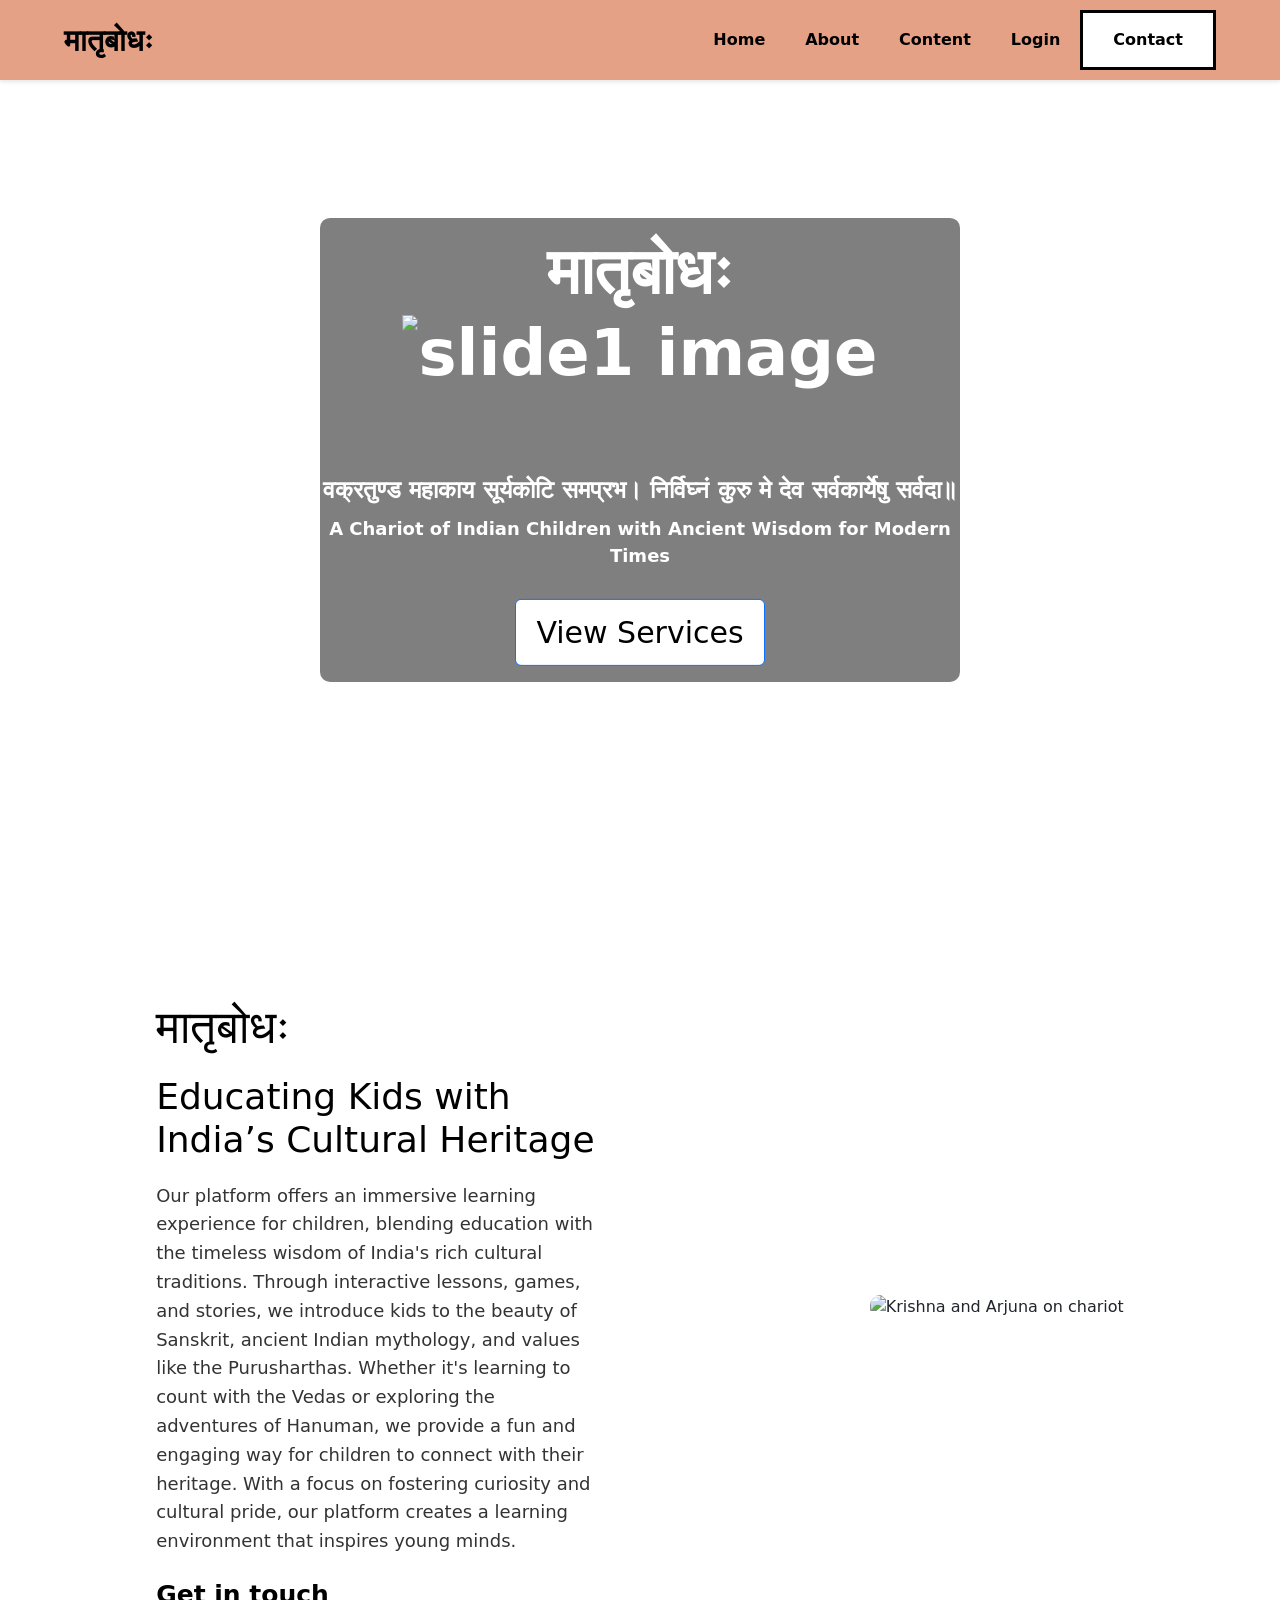
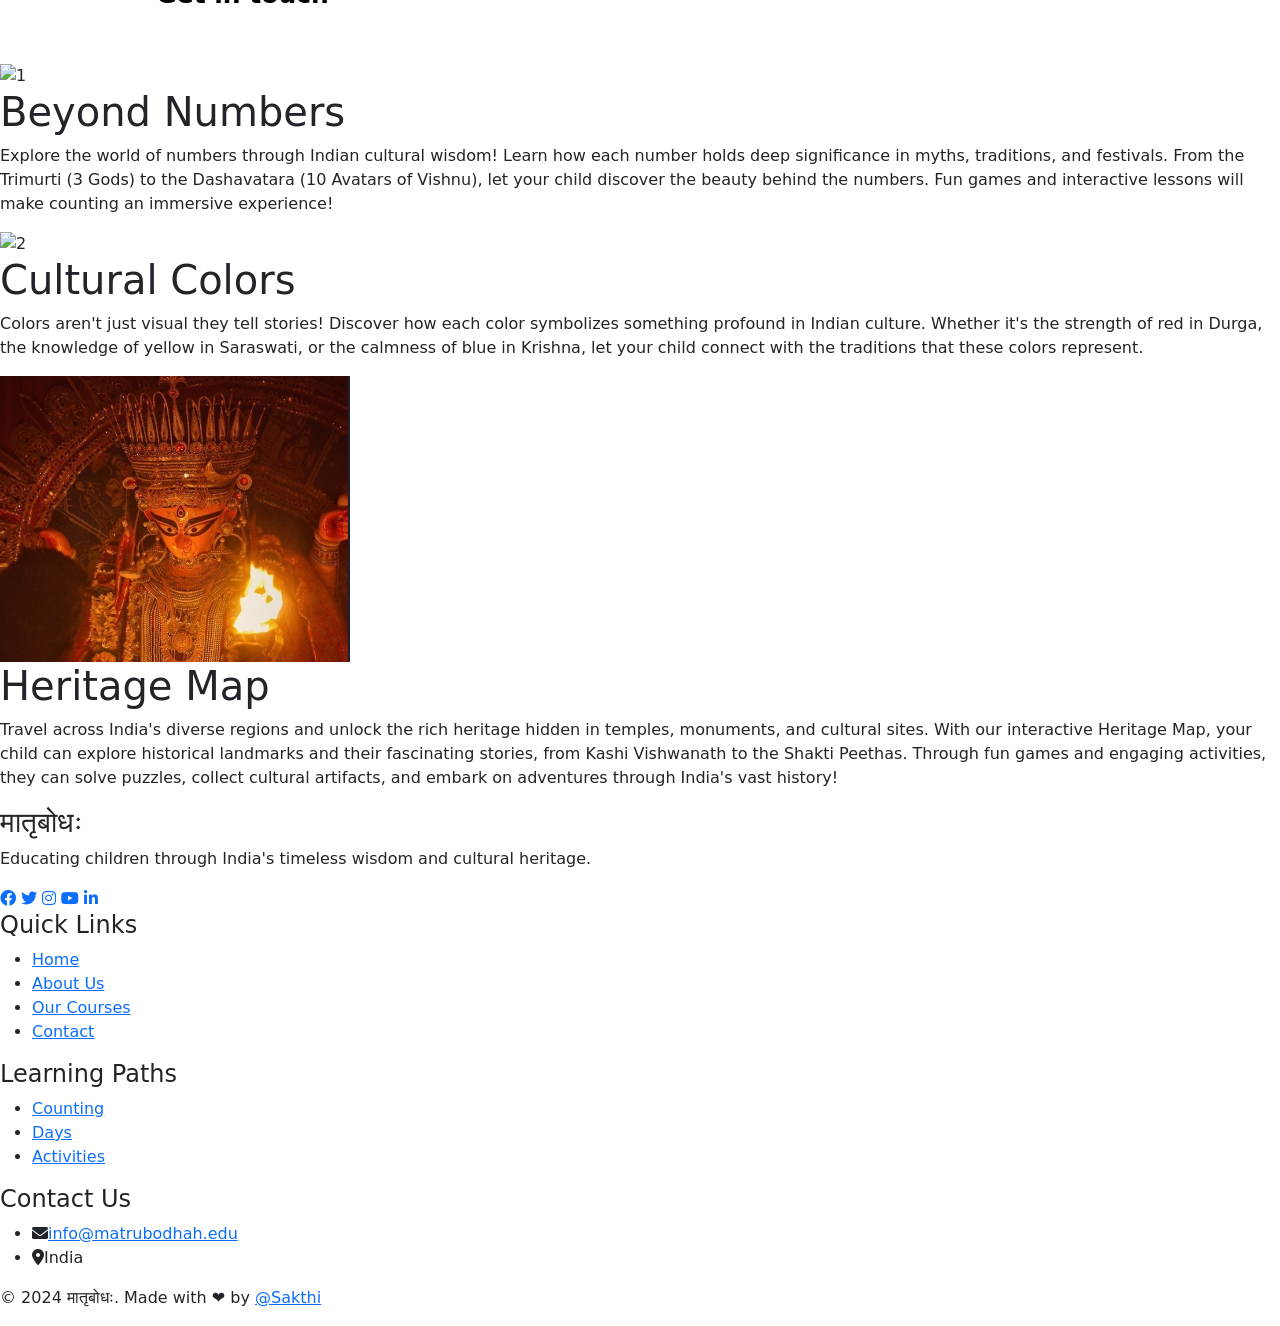
==== index.html @ 731bad14 "Update Code" ====
<!DOCTYPE html>
<html lang="en">
  <head>
    <link
      rel="icon"
      href="DALL·E 2024-08-28 12.19.31 - A clean and moderately detailed logo for a Sanskrit education website. T.webp"
    />
    <meta charset="UTF-8" />
    <meta name="viewport" content="width=device-width, initial-scale=1.0" />
    <title style="color:red;">मातृबोधः</title>
    <link rel="stylesheet" href="styles.css" />
    <link rel="stylesheet" href="animations.css" />
    <link rel="stylesheet" href="scontentcss.css" />
    <link rel="stylesheet" href="footercss.css" />
    <link
      rel="stylesheet"
      href="https://cdnjs.cloudflare.com/ajax/libs/font-awesome/6.0.0/css/all.min.css"
    />
     <link
      rel="stylesheet"
      href="https://cdn.jsdelivr.net/npm/bootstrap@5.3.3/dist/css/bootstrap.min.css"
    />
  </head>
  <body>
    <header>
      <nav>
        <!-- Wrap the logo text in an anchor tag -->
        <a href="#hero" class="logo">मातृबोधः</a>
        <ul class="nav-links" type="none">
            <li><a href="#hero">Home</a></li>
            <li><a href="#wisdom">About</a></li>
           
            <li class="dropdown">
                <a href="#">Content</a>
                <ul class="dropdown-content">
                    <li><a href="countingpage.html">Counting</a></li>
                    <li><a href="#">Days</a></li>
                    <li><a href="#">Activities</a></li>
                    <li><a href="feedback.html">Feedback</a></li>
                </ul>
            </li>
            <li><a href="login.html">Login</a></li>
            
        <a href="#" class="btn-contact">Contact</a>
       </ul>
    </nav>
    </header>
    <!-- Hero Section -->
     <!-- <div class=""> -->
    <!-- <section id="hero" class="hero">
      <h1 class="wave-text">
        <span>मा</span><span>तृ</span><span>बो</span><span>धः</span
        ><span
          ><img
            id="audio-icon"
            src="https://ttdevasthanams.ap.gov.in/muteIcon.svg"
        /></span>
      </h1>
      <h2>
        वक्रतुण्ड महाकाय सूर्यकोटि समप्रभ। निर्विघ्नं कुरु मे देव सर्वकार्येषु
        सर्वदा॥
      </h2>
      <p class="subtitle">
        A Chariot of Indian Children with Ancient Wisdom for Modern Times
      </p>
      <a href="#" class="btn">View Services</a>
    </section> -->

    <!-- </div> -->
    <section id="hero" class="hero" >
  <div id="heroCarousel" class="carousel slide" data-bs-ride="carousel">
    <!-- Carousel Indicators -->
    <div class="carousel-indicators">
      <button type="button" data-bs-target="#heroCarousel" data-bs-slide-to="0" class="active" aria-current="true" aria-label="Slide 1"></button>
      <button type="button" data-bs-target="#heroCarousel" data-bs-slide-to="1" aria-label="Slide 2"></button>
      <button type="button" data-bs-target="#heroCarousel" data-bs-slide-to="2" aria-label="Slide 3"></button>
    </div>

    <!-- Carousel Content -->
    <div class="carousel-inner ">
      <!-- Slide 1 -->
      <div class="carousel-item active">
        <img src="WhatsApp Image 2024-09-24 at 01.04.26_9c5f6797.jpg" class="d-block w-100 carousel-image" alt="Slide 3 Image">

        <div class="carousel_caption d-none d-md-block hero-duplicate">
          <h1 class="wave-text">
            <span>मा</span><span>तृ</span><span>बो</span><span>धः</span
            >
            <span
              ><img
                id="audio-icon"
                src="https://ttdevasthanams.ap.gov.in/muteIcon.svg"
                alt="slide1 image"
              /></span>
              <br>
              <br>
          </h1>
          <h2 >
            वक्रतुण्ड महाकाय सूर्यकोटि समप्रभ। निर्विघ्नं कुरु मे देव सर्वकार्येषु
            सर्वदा॥
          </h2>
          <p class="subtitle ">
            A Chariot of Indian Children with Ancient Wisdom for Modern Times
          </p>
          <a href="#" class="btn btn-primary">View Services</a>
        </div>
      </div>

      <!-- Slide 2 -->
      <div class="carousel-item">
        <img src="pexels-pixabay-326055.jpg" class="d-block w-100" alt="Slide 2 Image">
        <div class="carousel_caption">
          <h1 class="wave-text">
            <span>मा</span><span>तृ</span><span>बो</span><span>धः</span
            ><span
              ><img
                id="audio-icon"
                src="https://ttdevasthanams.ap.gov.in/muteIcon.svg"
              /></span>
              <br>
              <br>
          </h1>
          <h2>
            वक्रतुण्ड महाकाय सूर्यकोटि समप्रभ। निर्विघ्नं कुरु मे देव सर्वकार्येषु
            सर्वदा॥
          </h2>
          <p class="subtitle ">
            A Chariot of Indian Children with Ancient Wisdom for Modern Times
          </p>
          <a href="#" class="btn btn-primary">View Services</a>
        </div>
      </div>

      <!-- Slide 3 -->
      <div class="carousel-item">
        <img src="WhatsApp Image 2024-09-05 at 23.59.21_11f94952.jpg" class="d-block w-100 carousel-image" alt="Slide 3 Image">
        <div class="carousel_caption">
          <h1 class="wave-text">
            <span>मा</span><span>तृ</span><span>बो</span><span>धः</span
            ><span
              ><img
                id="audio-icon"
                src="https://ttdevasthanams.ap.gov.in/muteIcon.svg"
              /></span>
              <br>
              <br>
          </h1>
          <h2>
            वक्रतुण्ड महाकाय सूर्यकोटि समप्रभ। निर्विघ्नं कुरु मे देव सर्वकार्येषु
            सर्वदा॥
          </h2>
          <p class="subtitle ">
            A Chariot of Indian Children with Ancient Wisdom for Modern Times
          </p>
          <a href="#" class="btn btn-primary">View Services</a>
        </div>
      </div>
    </div>

    <!-- Carousel Controls -->
    <button class="carousel-control-prev" type="button" data-bs-target="#heroCarousel" data-bs-slide="prev">
      <span class="carousel-control-prev-icon" aria-hidden="true"></span>
      <span class="visually-hidden">Previous</span>
    </button>
    <button class="carousel-control-next" type="button" data-bs-target="#heroCarousel" data-bs-slide="next">
      <span class="carousel-control-next-icon" aria-hidden="true"></span>
      <span class="visually-hidden">Next</span>
    </button>
  </div>
      </section>

    <!-- Wisdom Section -->
    <section id="wisdom" class="wisdom-section">
      <div class="wisdom-content">
        <h1>मातृबोधः</h1>
        <h2>Educating Kids with India’s Cultural Heritage</h2>
        <p>
          Our platform offers an immersive learning experience for children,
          blending education with the timeless wisdom of India's rich cultural
          traditions. Through interactive lessons, games, and stories, we
          introduce kids to the beauty of Sanskrit, ancient Indian mythology,
          and values like the Purusharthas. Whether it's learning to count with
          the Vedas or exploring the adventures of Hanuman, we provide a fun and
          engaging way for children to connect with their heritage. With a focus
          on fostering curiosity and cultural pride, our platform creates a
          learning environment that inspires young minds.
        </p>
        <a href="#" class="bt">Get in touch</a>
      </div>
      <div class="wisdom-image">
        <img src="/1.jpg" alt="Krishna and Arjuna on chariot" />
      </div>
    </section>
    <section class="content-section" id="content">
      <!-- Roadmap Cards -->
      <div class="roadmap">
        <div class="roadmap-card">
          <img
            src="WhatsApp Image 2024-09-13 at 00.42.39_4ba68142.jpg"
            alt="1"
            style="width: 350px"
          />
          <h1>Beyond Numbers</h1>
          <p>
            Explore the world of numbers through Indian cultural wisdom! Learn
            how each number holds deep significance in myths, traditions, and
            festivals. From the Trimurti (3 Gods) to the Dashavatara (10 Avatars
            of Vishnu), let your child discover the beauty behind the numbers.
            Fun games and interactive lessons will make counting an immersive
            experience!
          </p>
        </div>
        <div class="roadmap-card">
          <img
            src="WhatsApp Image 2024-09-05 at 23.59.21_11f94952.jpg"
            alt="2"
            style="width: 350px"
          />
          <h1>Cultural Colors</h1>
          <p>
            Colors aren't just visual they tell stories! Discover how each color
            symbolizes something profound in Indian culture. Whether it's the
            strength of red in Durga, the knowledge of yellow in Saraswati, or
            the calmness of blue in Krishna, let your child connect with the
            traditions that these colors represent.
          </p>
        </div>
        <div class="roadmap-card">
          <img
            src="Screenshot 2025-01-10 115743.png"
            alt="3"
            style="width: 350px" class="image3">
          
          <h1>Heritage Map</h1>
          <p>
            Travel across India's diverse regions and unlock the rich heritage
            hidden in temples, monuments, and cultural sites. With our
            interactive Heritage Map, your child can explore historical
            landmarks and their fascinating stories, from Kashi Vishwanath to
            the Shakti Peethas. Through fun games and engaging activities, they
            can solve puzzles, collect cultural artifacts, and embark on
            adventures through India's vast history!
          </p>
        </div>
      </div>
    </section>

    <footer class="main-footer">
      <div class="footer-content">
        <div class="footer-section">
          <h3>मातृबोधः</h3>
          <p>
            Educating children through India's timeless wisdom and cultural
            heritage.
          </p>
          <div class="social-links">
            <a
              href="https://github.com/Anjaliavv51/Matrubodhah"
              target="_blank"
              aria-label="Facebook"
              ><i class="fab fa-facebook"></i
            ></a>
            <a
              href="https://github.com/Anjaliavv51/Matrubodhah"
              target="_blank"
              aria-label="Twitter"
              ><i class="fab fa-twitter"></i
            ></a>
            <a
              href="https://github.com/Anjaliavv51/Matrubodhah"
              target="_blank"
              aria-label="Instagram"
              ><i class="fab fa-instagram"></i
            ></a>
            <a
              href="https://github.com/Anjaliavv51/Matrubodhah"
              target="_blank"
              aria-label="YouTube"
              ><i class="fab fa-youtube"></i
            ></a>
            <a
              href="https://github.com/Anjaliavv51/Matrubodhah"
              target="_blank"
              aria-label="Linkedin"
              ><i class="fa-brands fa-linkedin-in"></i
            ></a>
          </div>
        </div>

        <div class="footer-section">
          <h4>Quick Links</h4>
          <ul>
            <li><a href="#hero">Home</a></li>
            <li><a href="#wisdom">About Us</a></li>
            <li><a href="#content">Our Courses</a></li>
            <!-- need to add contact page link -->
            <li><a href="#hero">Contact</a></li>
          </ul>
        </div>

        <div class="footer-section">
          <h4>Learning Paths</h4>
          <ul>
            <!-- need to add respective page link -->
            <li><a href="countingpage.html">Counting</a></li>
            <li><a href="#hero">Days</a></li>
            <li><a href="#hero">Activities</a></li>
          </ul>
        </div>

        <div class="footer-section">
          <h4>Contact Us</h4>
          <ul class="contact-info">
            <li>
              <i class="fas fa-envelope"></i
              ><a href="mailto:info@matrubodhah.edu">info@matrubodhah.edu</a>
            </li>
            <li><i class="fas fa-map-marker-alt"></i><span>India</span></li>
          </ul>
        </div>
      </div>

      <div class="footer-bottom">
        <p>
          &copy; 2024 मातृबोधः. Made with <span class="heart">❤️</span> by
          <a href="https://github.com/Anjaliavv51/Matrubodhah" target="_blank"
            >@Sakthi</a
          >
        </p>
      </div>
    </footer>

    <script
      src="//code.tidio.co/5w3m6cpl10rvqjkkmhv1nx8p0fqloyq6.js"
      async
    ></script>
    <script src="scrollscript.js"></script>
    <script src="audio.js"></script>
    <script src="https://cdn.jsdelivr.net/npm/bootstrap@5.3.3/dist/js/bootstrap.bundle.min.js"></script>
    <script src="https://cdn.jsdelivr.net/npm/@popperjs/core@2.11.6/dist/umd/popper.min.js"></script>
    <script src="index.js"></script>
  </body>
</html>
---- styles.css ----
body {
  margin: 0;
  padding: 0;
  font-family: "Arial", sans-serif;
  background-color: #fff;
  color: #333;
  box-sizing: border-box;
}
html {
  scroll-behavior: smooth;
}

header {
  width: 100%;
  position: fixed;
  top: 0;
  left: 0;
  right: 0;
  background-color: rgba(255, 255, 255, 1);
  box-shadow: 0 2px 4px rgba(0, 0, 0, 0.1);
  z-index: 10;
}

nav {
  display: flex;
  justify-content: space-between;
  gap: 5px;
  align-items: center;
  padding: 10px 5%;
  background-color: #E5A186;
  position:sticky;
}

.logo {
  font-size: 30px;
  font-weight: bold;
  color: black;
  flex: 1;
  text-align: left;
  text-decoration: none;
  cursor: pointer;
  transition: color 0.3s ease;
}

.logo:hover {
  color: rgb(106, 97, 97);
}

.nav-links {
  list-style: none;
  display: flex;
  align-items: center;
  margin: 0;
  padding: 0;
  flex: 1;
  justify-content: flex-end;
}
.nav-links:hover{
  color:black;;
  font-size:20px;
}

@media screen and (max-width: 768px) {
  .nav-links {
    flex-direction: column;
  }
}

.nav-links li {
  margin: 0 20px;
  position: relative;
}

.nav-links a {
  text-decoration: none;
  color: black;
  font-weight: bold;
  position: relative;
  transition: color 0.3s ease;
}

.nav-links a::after {
  content: "";
  position: absolute;
  left: 0;
  bottom: -3px;
  width: 0;
  height: 2px;
  background-color: #e5a186;
  transition: width 0.3s ease;
}

.nav-links a:hover {
  color: #e5a186;
}

.nav-links a:hover::after {
  width: 100%;
}

.nav-links .dropdown {
  position: relative;
}

.nav-links .dropdown-content {
  display: none;
  position: absolute;
  background-color: white;
  min-width: 160px;
  box-shadow: 0px 8px 16px rgba(0, 0, 0, 0.1);
  z-index: 1;
  list-style: none;
  padding: 0;
}

.nav-links .dropdown-content a {
  color: black;
  padding: 12px 16px;
  text-decoration: none;
  display: block;
}

.nav-links .dropdown:hover .dropdown-content {
  display: block;
}

.nav-links .dropdown-content a:hover {
  background-color: #f1f1f1;
}

.btn-contact {
  background-color: white;
  color: black;
  padding: 15px 30px;
  border: 3px solid black;
  border-radius: 0;
  font-size: 16px;
  font-weight: bold;
  transition: background-color 0.3s ease, color 0.3s ease, transform 0.3s ease;
  text-decoration: none;
}

.btn-contact:is(:focus, :hover) {
  background-color: #e5a186;
  border-color: #e5a186;
  color: white;
  transform: scale(1.1);
}
@media (max-width: 768px) {
    .navbar-collapse {
        display: flex;
        flex-direction: column;
        align-items: center;
    }

    .nav-links {
        display: none;
        flex-direction: column;
        width: 100%;
        align-items: center;
    }

    .nav-links.active {
        display: flex;
    }

    .menu-toggle {
        display: block;
        cursor: pointer;
        font-size: 24px;
        margin-left: auto;
    }

    .btn-contact {
        display: block;
        text-align: center;
        margin-top: 10px;
        width: 100%;
    }
}

/* Hide the menu toggle button by default */
.menu-toggle {
    display: none;
}


/* Hero Section */
.hero {
  /* display: flex;
  flex-direction: column;
  justify-content: center;
  align-items: center;
  height: 100vh;
  padding: 0 5%;
  margin-top: 80px; */
  /* background: url("/WhatsApp\ Image\ 2024-09-24\ at\ 01.04.26_9c5f6797.jpg")
    no-repeat center/cover; */
  /* position: relative;
  z-index: 1; */
}

.hero h1 {
  font-size: 70px;
  font-weight: bold;
  color: white;
  margin-top: 0;
}

.hero p {
  font-size: 18px;
  margin: 10px 0;
  color: white;
  font-weight: bold;
}

.hero h2 {
  font-size: 25px;
  color: white;
  font-weight: bolder;
}

.btn {
  background-color: white;
  color: black;
  padding: 10px 20px;
  text-decoration: none;
  font-size: 18px;
  transition: background-color 0.3s ease;
  margin-top: 20px;
  font-size: 30px;
}

.btn:is(:focus, :hover) {
  background-color: #e5a186;
  border-radius: #e5a186;
  color: white;
}

/* Wisdom Section */
.wisdom-section {
  display: flex;
  justify-content: space-between;
  align-items: center;
  padding: 50px 5%;
  box-sizing: border-box;
  background-color: white;
  margin-top: 50px;
}

.wisdom-content {
  flex: 1;
  padding-right: 20px;
  margin-left: 8%;
  margin-right: 5%;
}

.wisdom-content h1 {
  font-size: 46px;
  color: black;
  margin-bottom: 20px;
}

.wisdom-content h2 {
  font-size: 36px;
  color: black;
  margin-bottom: 20px;
}

.wisdom-content p {
  font-size: 18px;
  color: #333;
  line-height: 1.6;
  margin-bottom: 20px;
}

.wisdom-content a {
  color: black;
  text-decoration: none;
  border-radius: 0;
  margin-top: 10px;
  font-size: 25px;
  font-weight: bold;
}
.bt::after {
  content: "";
  position: absolute;
  bottom: 0;
  left: 0;
  width: 0;
  height: 2px;
  background-color: #e5a186;
  transition: width 0.3s ease;
}
.bt:hover {
  color: #e5a186;
}

.bt:hover::after {
  width: 28%;
}

.wisdom-image {
  flex: 1;
  max-width: 50%;
  text-align: right;
  margin-right: 8%;
}



.wisdom-image img {
  max-width: 100%;
  height: auto;
  border-radius: 10px;
}

.carousel-item{
    position: relative;
     display: flex;
    flex-wrap: wrap; /* Allow wrapping */
    justify-content: center; /* Center content */
    align-items: center; /* Align items */
    height: auto; /* Allow height to adjust */
    

}
.carousel-item img {
    max-width: 100%;
    height: 100vh; /* Makes the images cover the entire viewport height */
    object-fit: cover; /* Ensures images scale properly without distortion */
    margin: 0;
    padding: 0;
}

/* Center carousel text */
.carousel_caption {
    position: absolute;
    /* right: 15%;
    bottom: 40%;
    left: 15%; */
    top: 50%;
    left: 50%;
    transform: translate(-50%, -50%);
    padding-top: 1rem;
    padding-bottom: 1rem;
    color: #fff;
    text-align: center;
    background: rgba(0, 0, 0, 0.5); /*Semi-transparent background for better readability */
    border-radius: 10px;
}

/* Style for the heading text */
.carousel_caption h1 {
    font-size: 4rem;
    font-weight: bold;
    color: white;
    margin-top: 0;
    word-wrap: break-word;
}

/* Subtitle styling */
.carousel_caption h2 {
    font-size: 1.5rem;
    color: white;
    font-weight: bolder;
    word-wrap: break-word;
    
}

/* Button styling */
.carousel_caption .btn {
    background-color: white;
    color: black;
    padding: 10px 20px;
    text-decoration: none;
    font-size: 18px;
    transition: background-color 0.3s ease;
    margin-top: 20px;
    font-size: 30px;
}

.carousel_caption .btn:is(:hover, :focus) {
  background-color: #E5A186;
    border-radius: #E5A186;
    color: white;
}

@media (max-width: 992px) and (min-width: 768px) {
    .carousel_caption {
        top: 70%; /* Push it lower to avoid navbar overlap */
    }
}

@media (max-width: 768px) {
    .carousel_caption {
       top: 60%;
       padding: 5px;
    }

    .carousel_caption h1 {
        font-size: 2rem; /* Smaller text for smaller screens */
    }

    .carousel_caption h2 {
        font-size: 1rem;
    }

    .carousel_caption p.subtitle {
        font-size: 0.875rem;
    }

    .carousel_caption .btn {
        font-size: 0.875rem;
        padding: 8px 15px;
    }
}

@media (max-width: 576px) {
    .carousel_caption {
        top: 60%;
        padding: 5px;
    }

    .carousel_caption h1 {
        font-size: 1rem; /* Smaller text for smaller screens */
    }

    .carousel_caption h2 {
        font-size: 0.7rem;
    }

    .carousel_caption p.subtitle {
        font-size: 0.5rem;
    }

    .carousel_caption .btn {
        font-size: 0.75rem;
        padding: 6px 12px;
    }
}

.toggle-menu {
  display: none;
  font-size: 24px;
  cursor: pointer;
}

@media screen and (max-width: 768px) {
  .toggle-menu {
    display: block;
  }

  nav {
    position: relative;
  }

  .nav-links {
    display: none;
    position: absolute;
    top: 100%;
    left: 0;
    width: 100%;
    background: white;
    padding: 20px 0;
    box-shadow: 0 4px 6px rgba(0, 0, 0, 0.1);
  }

  .nav-links.active {
    display: flex;
  }

  .nav-links li {
    margin: 10px 0;
    width: 100%;
    text-align: center;
  }

  .dropdown-content {
    position: static !important;
    display: none;
    box-shadow: none;
    width: 100%;
  }

  .dropdown:hover .dropdown-content {
    display: none;
  }

  .dropdown.active .dropdown-content {
    display: block;
  }

  .btn-contact {
    display: inline-block;
    margin: 10px auto;
    width: 80%;
  }

  .hero {
    padding: 20px;
    text-align: center;
    margin-top: 60px;
  }

  .hero h1 {
    font-size: 40px;
  }

  .hero h2 {
    font-size: 18px;
    padding: 0 10px;
  }

  .hero p {
    font-size: 16px;
  }

  .btn {
    font-size: 20px;
    padding: 8px 16px;
  }

  .wisdom-section {
    flex-direction: column;
    padding: 30px 20px;
    margin-top: 30px;
  }

  .wisdom-content {
    margin: 0;
    padding: 0;
    text-align: center;
  }

  .wisdom-content h1 {
    font-size: 32px;
  }

  .wisdom-content h2 {
    font-size: 24px;
  }

  .wisdom-content p {
    font-size: 16px;
  }

  .wisdom-image {
    max-width: 100%;
    margin: 30px 0;
  }
}

@media screen and (max-width: 480px) {
  .hero h1 {
    font-size: 32px;
  }

  .wisdom-content h1 {
    font-size: 28px;
  }

  .wisdom-content h2 {
    font-size: 20px;
  }
}

@media screen and (min-width: 769px) and (max-width: 1024px) {
  .wisdom-section {
    padding: 40px 3%;
  }

  .wisdom-content {
    margin-left: 3%;
    margin-right: 3%;
  }
}
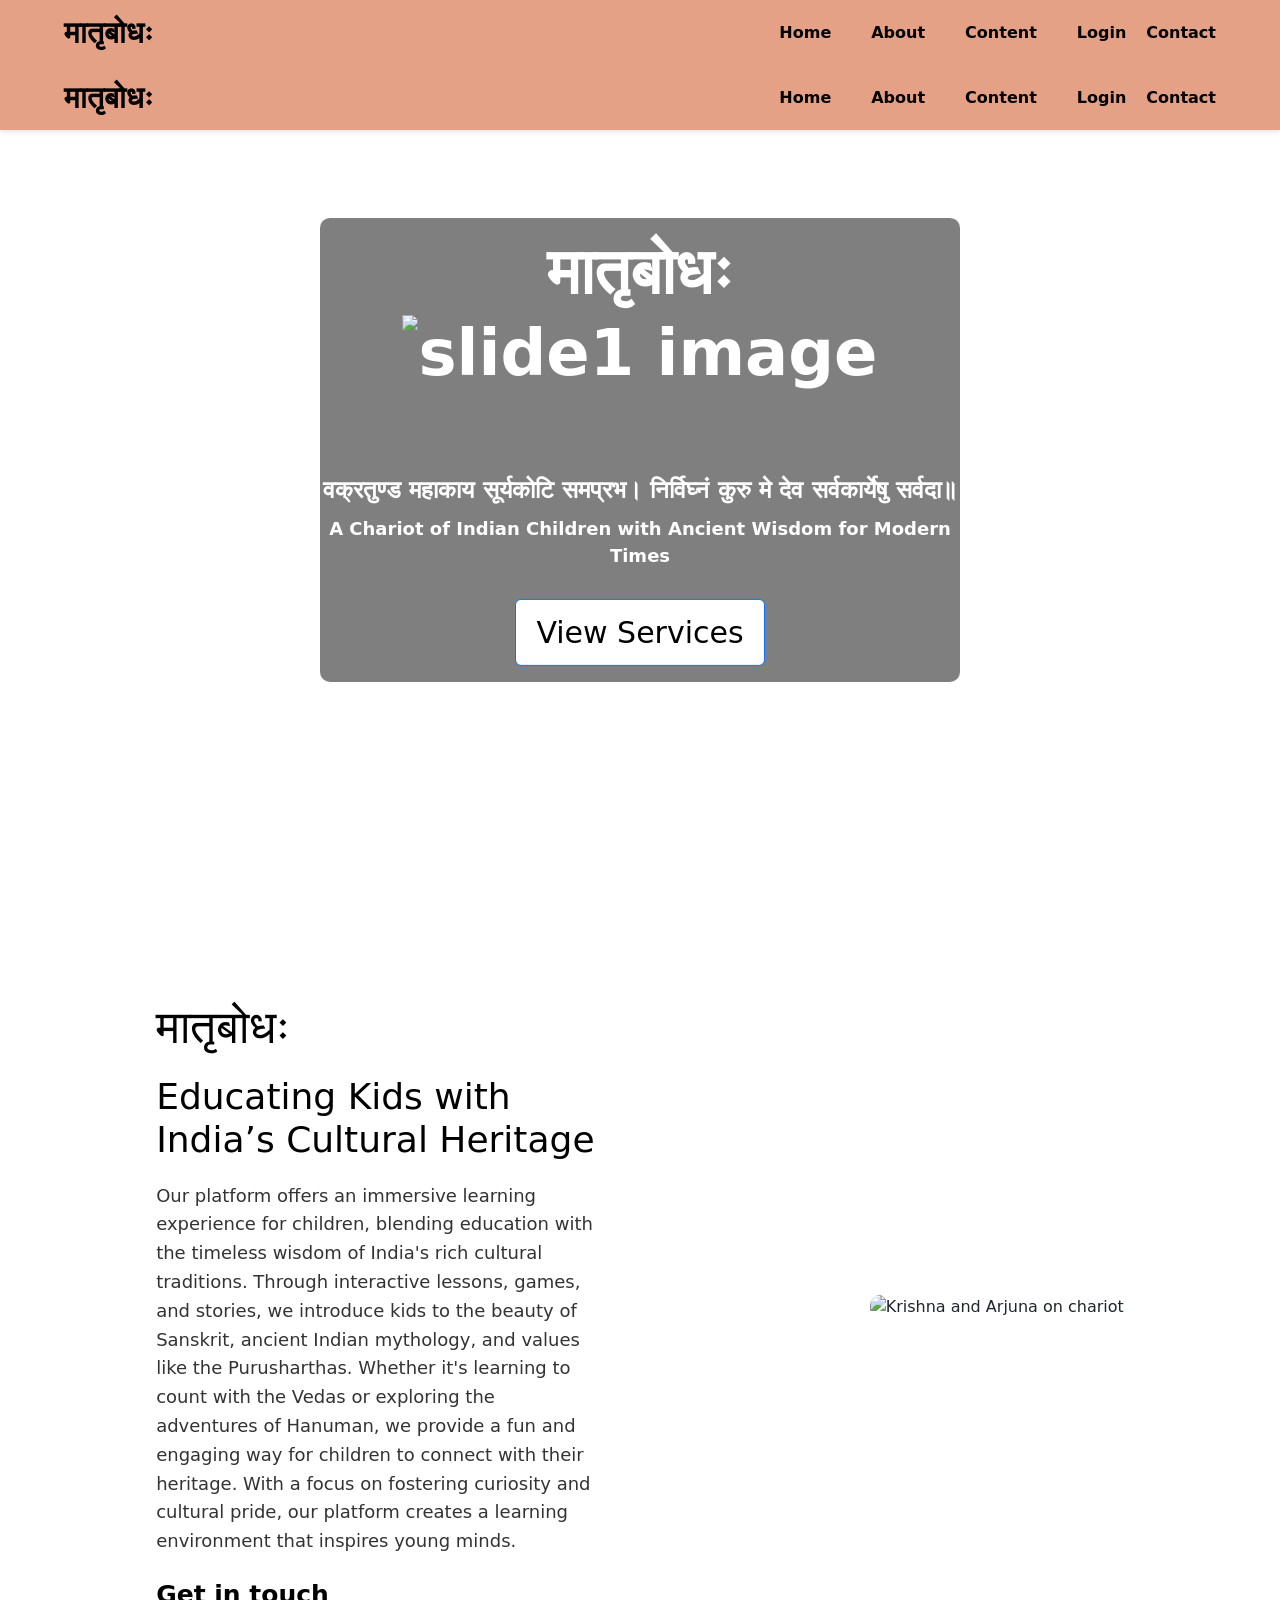
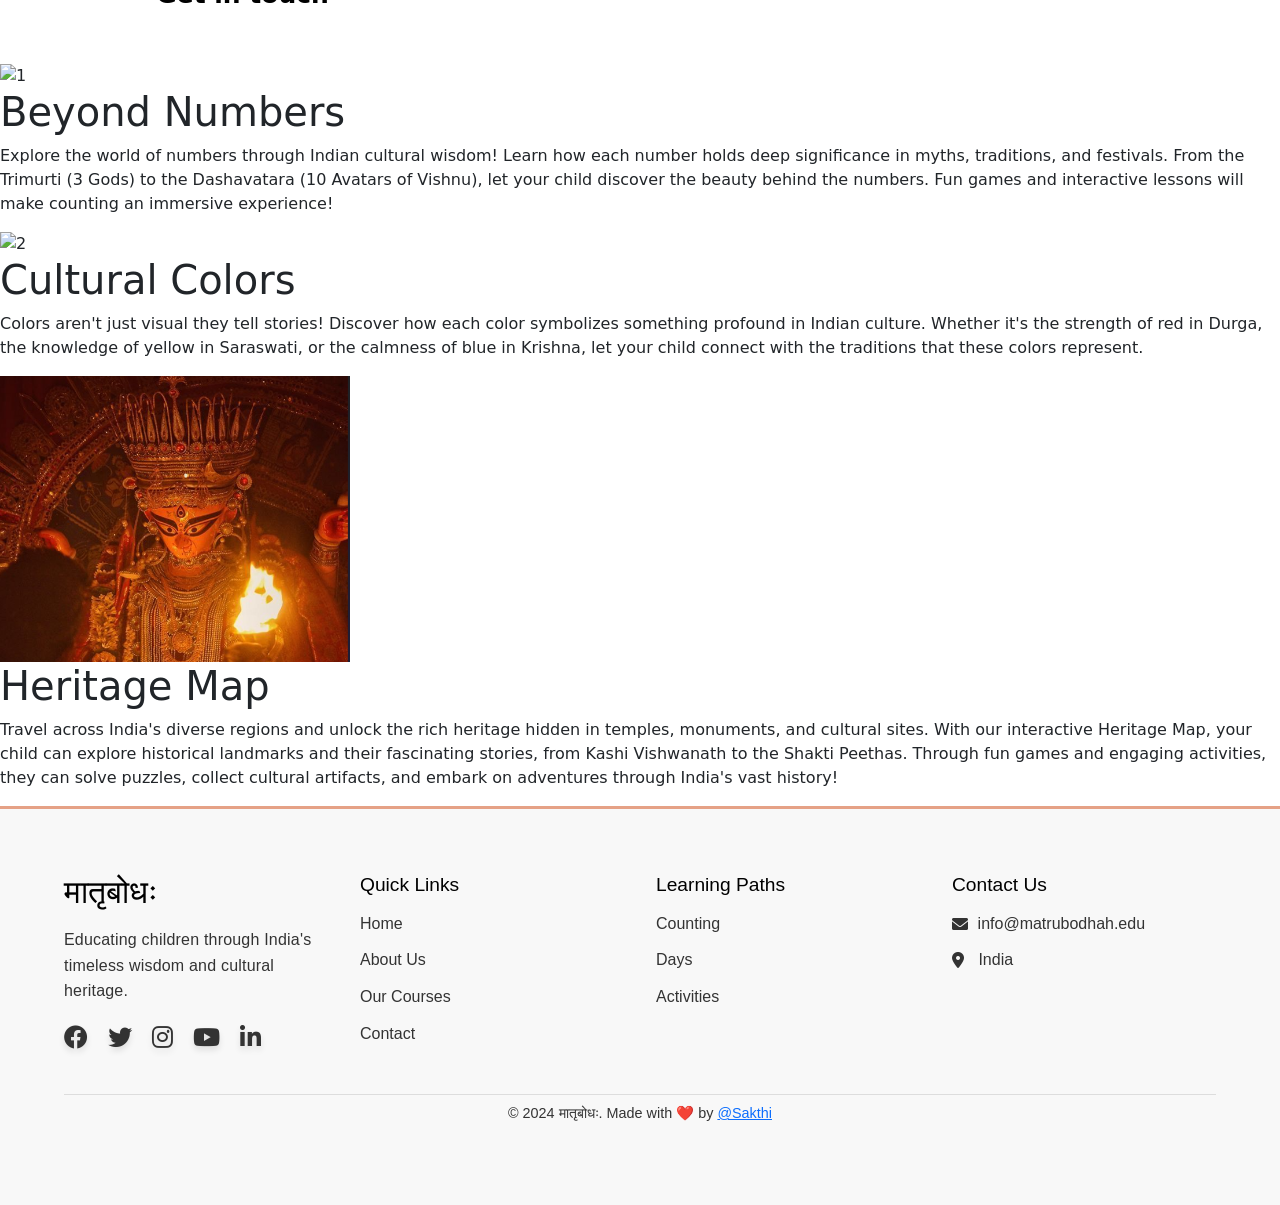
==== commit a79d0d29: "Merge branch 'main' into main" ====
--- a/index.html
+++ b/index.html
@@ -23,6 +23,7 @@
   </head>
   <body>
     <header>
+
       <nav>
         <!-- Wrap the logo text in an anchor tag -->
         <a href="#hero" class="logo">मातृबोधः</a>
@@ -44,6 +45,30 @@
         <a href="#" class="btn-contact">Contact</a>
        </ul>
     </nav>
+
+        <nav>
+            <!-- Wrap the logo text in an anchor tag -->
+            <a href="#hero" class="logo">मातृबोधः</a>
+            <ul class="nav-links">
+                <li><a href="#hero">Home</a></li>
+                <li><a href="#wisdom">About</a></li>
+               
+                <li class="dropdown">
+                    <a href="#">Content</a>
+                    <ul class="dropdown-content">
+                        <li><a href="countingpage.html">Counting</a></li>
+                        <li><a href="#">Days</a></li>
+                        <li><a href="#">Activities</a></li>
+                        <li><a href="feedback.html">Feedback</a></li>
+                    </ul>
+                </li>
+                <li><a href="login.html">Login</a></li>
+                
+            <a href="#" class="btn-contact">Contact</a>
+           </ul>
+        </nav>
+
+
     </header>
     <!-- Hero Section -->
      <!-- <div class=""> -->
--- a/styles.css
+++ b/styles.css
@@ -128,17 +128,7 @@
   background-color: #f1f1f1;
 }
 
-.btn-contact {
-  background-color: white;
-  color: black;
-  padding: 15px 30px;
-  border: 3px solid black;
-  border-radius: 0;
-  font-size: 16px;
-  font-weight: bold;
-  transition: background-color 0.3s ease, color 0.3s ease, transform 0.3s ease;
-  text-decoration: none;
-}
+
 
 .btn-contact:is(:focus, :hover) {
   background-color: #e5a186;
@@ -183,6 +173,7 @@
 .menu-toggle {
     display: none;
 }
+
 
 
 /* Hero Section */
--- a/footercss.css
+++ b/footercss.css
@@ -0,0 +1,183 @@
+.main-footer {
+    background-color: #f8f8f8;
+    padding: 4rem 5%;
+    color: #333;
+    font-family: 'Arial', sans-serif;
+    border-top: 3px solid #E5A186;
+}
+
+.footer-content {
+    display: grid;
+    grid-template-columns: repeat(auto-fit, minmax(250px, 1fr));
+    gap: 2rem;
+    margin-bottom: 2rem;
+}
+
+.footer-section h3 {
+    font-size: 2rem;
+    margin-bottom: 1rem;
+    color: #000;
+}
+
+.footer-section h4 {
+    font-size: 1.2rem;
+    margin-bottom: 1rem;
+    color: #000;
+}
+
+.footer-section p {
+    line-height: 1.6;
+    margin-bottom: 1rem;
+    letter-spacing: 0.2px;
+}
+
+.footer-section ul {
+    list-style: none;
+    padding: 0;
+}
+
+.footer-section ul li {
+    margin-bottom: 0.8rem;
+}
+
+.footer-section ul li a {
+    color: #333;
+    text-decoration: none;
+    transition: color 0.3s ease;
+}
+
+.footer-section ul li a:hover {
+    color: #E5A186;
+}
+
+.social-links {
+    display: flex;
+    justify-content: flex-start; 
+    align-items: center;
+    gap: 20px;
+    margin-top: 1rem;
+}
+
+.social-links a {
+    color: #333; 
+    font-size: 1.5rem;
+    text-shadow: 0 4px 6px rgba(0, 0, 0, 0.1);   
+    transition: all 0.3s ease;
+}
+
+.social-links a:hover {
+    color: #E5A186;
+    text-shadow: 0 6px 10px rgba(0, 0, 0, 0.2);
+}
+
+.contact-info li {
+    display: flex;
+    align-items: center;
+    transition: all 0.3s ease;
+    gap: 0.6rem;
+}
+
+.contact-info li span {
+    margin-left: 0.3rem;
+    transition: all 0.3s ease;
+}
+
+.contact-info li span:hover {
+    color: #E5A186;
+}
+.footer-bottom {
+    text-align: center;
+    padding-top: 0.5rem;
+    border-top: 1px solid #ddd;
+    font-size: 0.9rem;
+}
+
+.heart {
+    display: inline-block;
+    animation: beat 1s ease infinite;
+}
+
+@keyframes beat {
+    0%,
+    50%,
+    100% {
+        transform: scale(1);
+    }
+
+    25%,
+    75% {
+        transform: scale(1.2);
+    }
+}
+
+/* Responsive adjustments */
+@media (max-width: 1024px) {
+    .footer-content {
+        grid-template-columns: repeat(auto-fit, minmax(200px, 1fr));
+    }
+
+    .footer-section ul li {
+        margin-bottom: 0.6rem;
+    }
+
+    .social-links a {
+        font-size: 1.4rem;
+    }
+}
+
+@media (max-width: 768px) {
+    .footer-content {
+        grid-template-columns: 1fr;
+        gap: 1.5rem;
+    }
+
+    .footer-section {
+        text-align: center;
+    }
+
+    .social-links {
+        justify-content: center;
+    }
+
+    .contact-info li {
+        justify-content: center;
+    }
+        
+    .contact-info li span {
+        margin-left: 0rem;
+    }
+    
+    .footer-section h3 {
+        font-size: 1.8rem;
+    }
+
+    .footer-section h4 {
+        font-size: 1rem;
+    }
+}
+
+@media (max-width: 480px) {
+    .main-footer {
+        padding: 3rem 3%;
+    }
+
+    .footer-section h3 {
+        font-size: 1.6rem;
+    }
+
+    .footer-section h4 {
+        font-size: 0.9rem; 
+    }
+
+    .footer-section ul li a {
+        font-size: 0.9rem; 
+    }
+
+    .social-links a {
+        font-size: 1.2rem; 
+    }
+        
+    .footer-bottom {
+        font-size: 0.8rem; 
+    }
+}
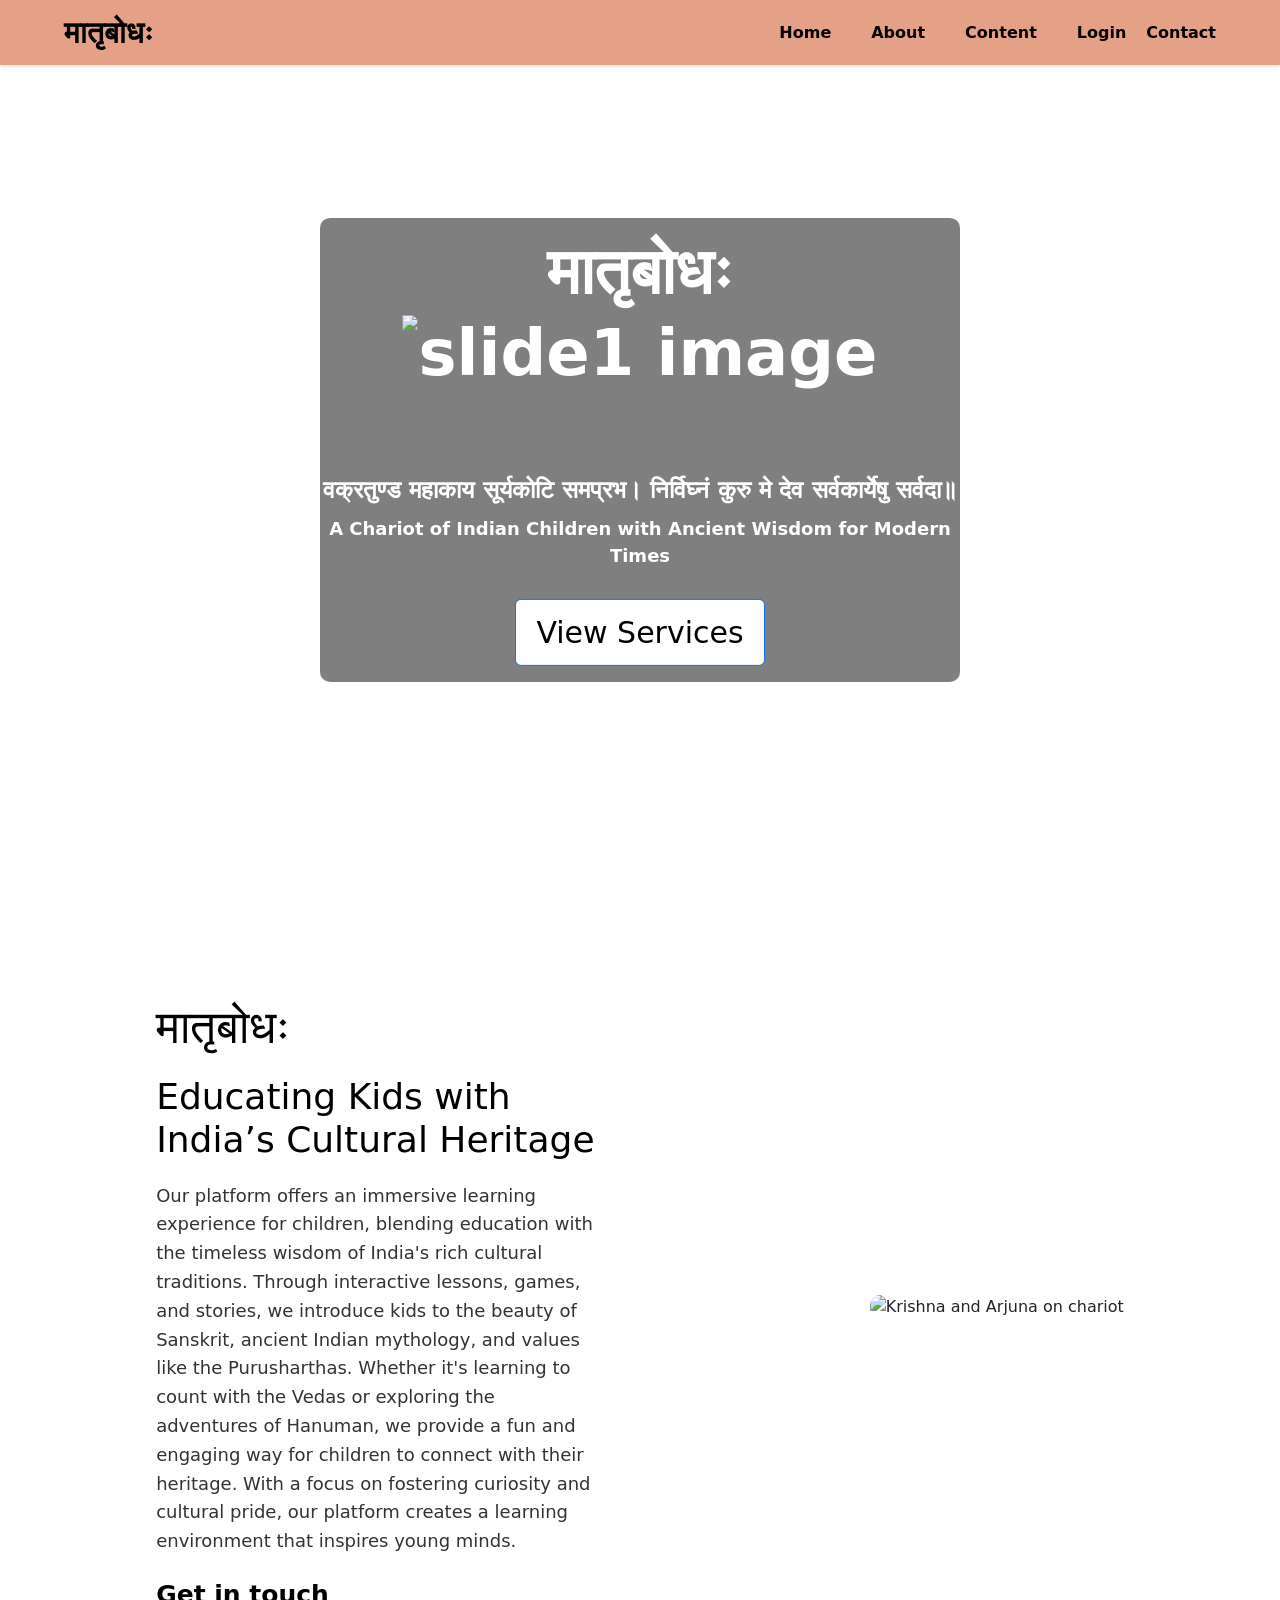
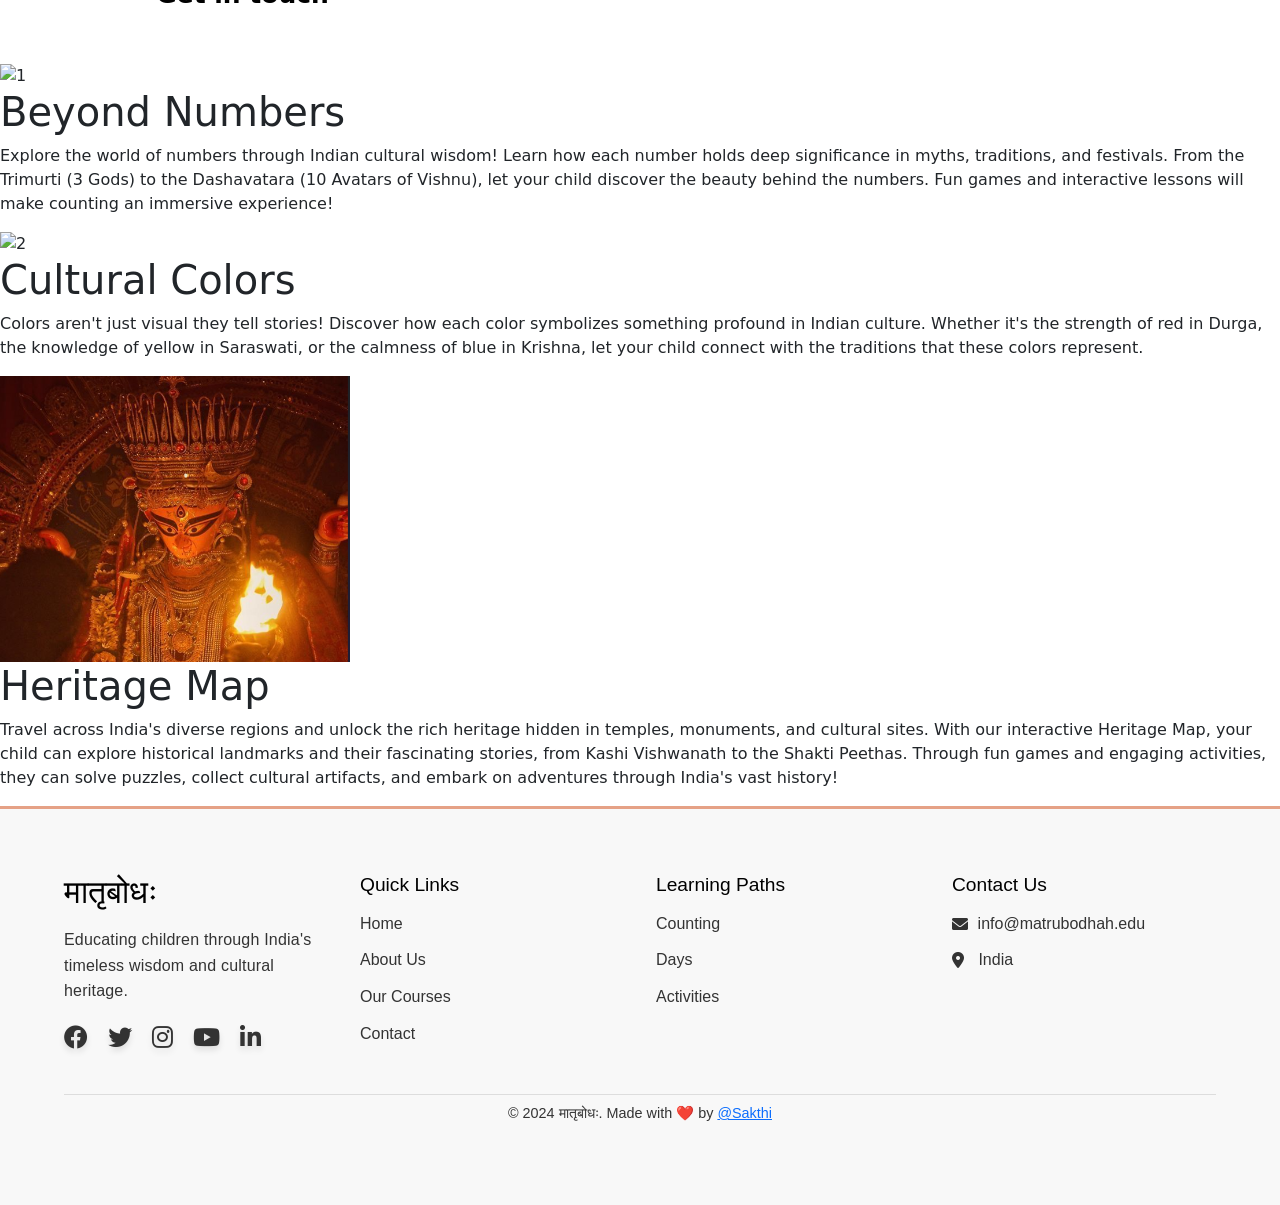
==== commit 55d59564: "Update index.html" ====
--- a/index.html
+++ b/index.html
@@ -46,28 +46,6 @@
        </ul>
     </nav>
 
-        <nav>
-            <!-- Wrap the logo text in an anchor tag -->
-            <a href="#hero" class="logo">मातृबोधः</a>
-            <ul class="nav-links">
-                <li><a href="#hero">Home</a></li>
-                <li><a href="#wisdom">About</a></li>
-               
-                <li class="dropdown">
-                    <a href="#">Content</a>
-                    <ul class="dropdown-content">
-                        <li><a href="countingpage.html">Counting</a></li>
-                        <li><a href="#">Days</a></li>
-                        <li><a href="#">Activities</a></li>
-                        <li><a href="feedback.html">Feedback</a></li>
-                    </ul>
-                </li>
-                <li><a href="login.html">Login</a></li>
-                
-            <a href="#" class="btn-contact">Contact</a>
-           </ul>
-        </nav>
-
 
     </header>
     <!-- Hero Section -->
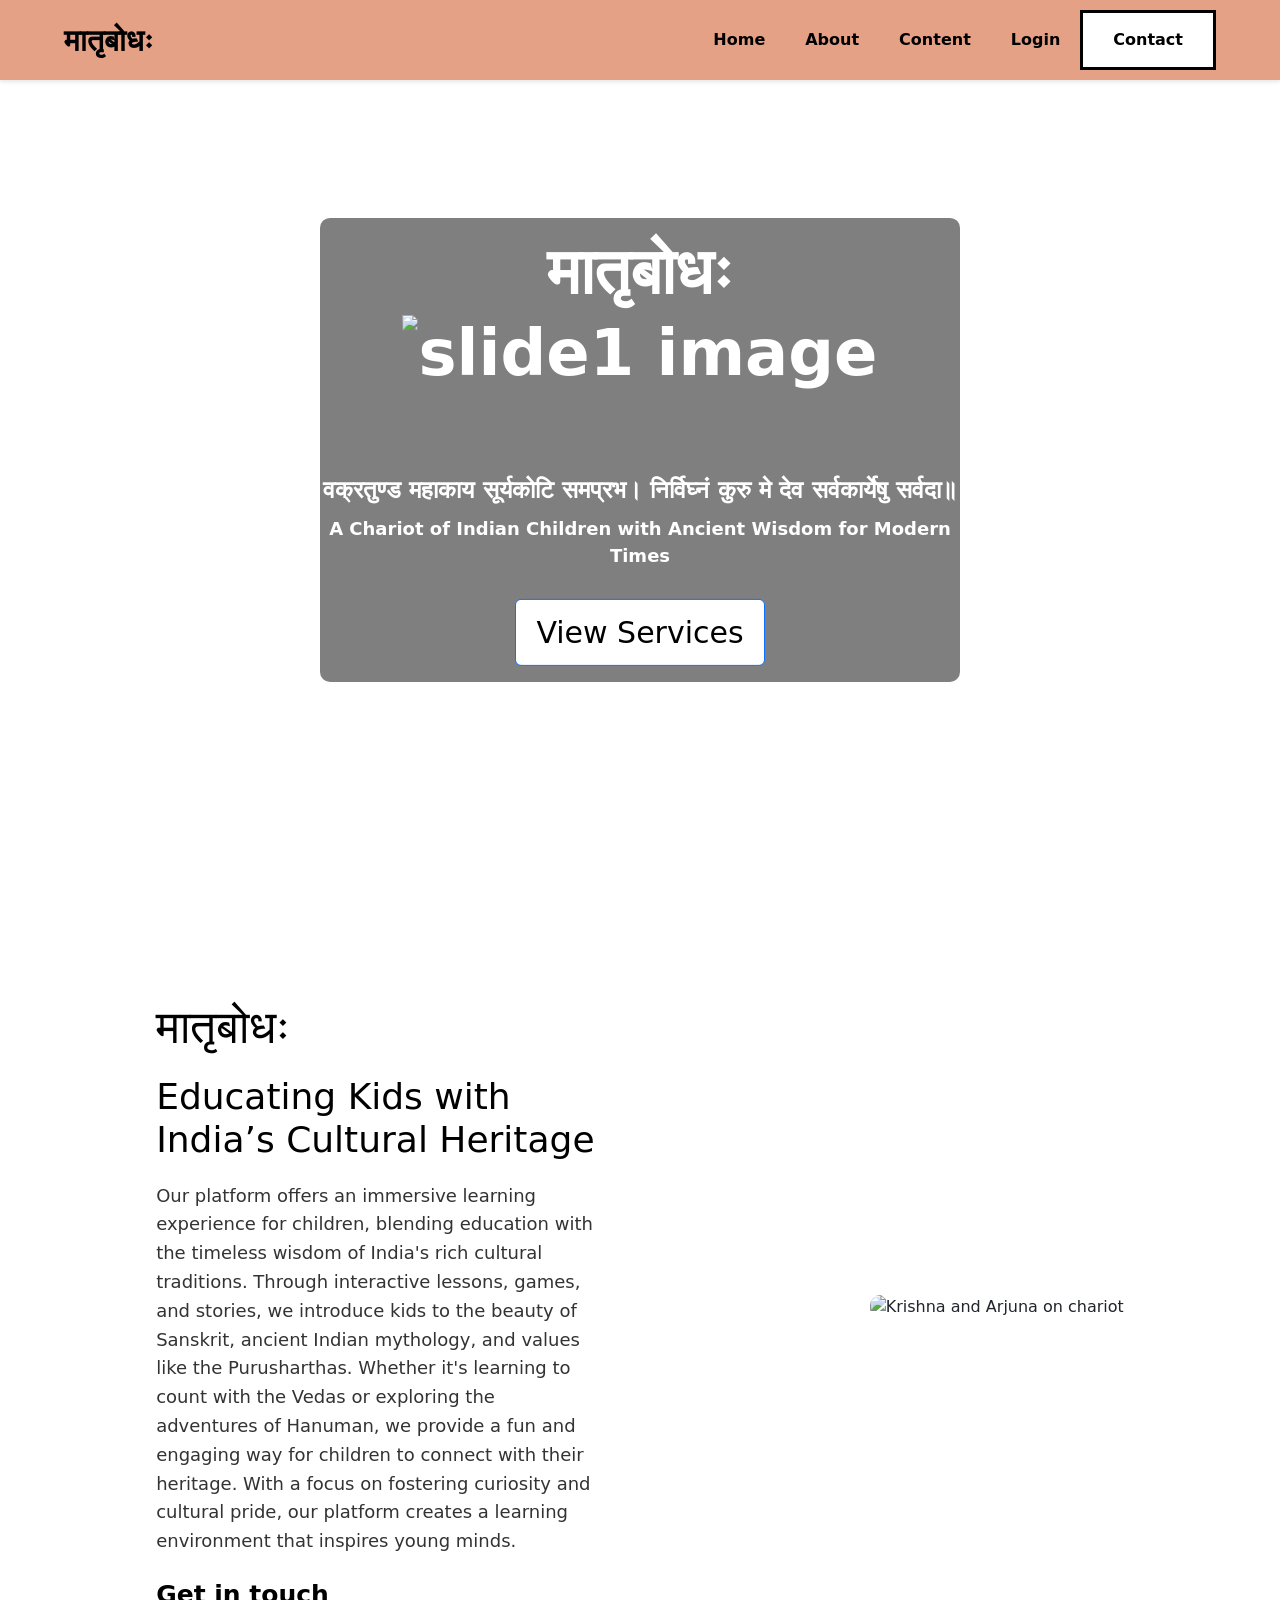
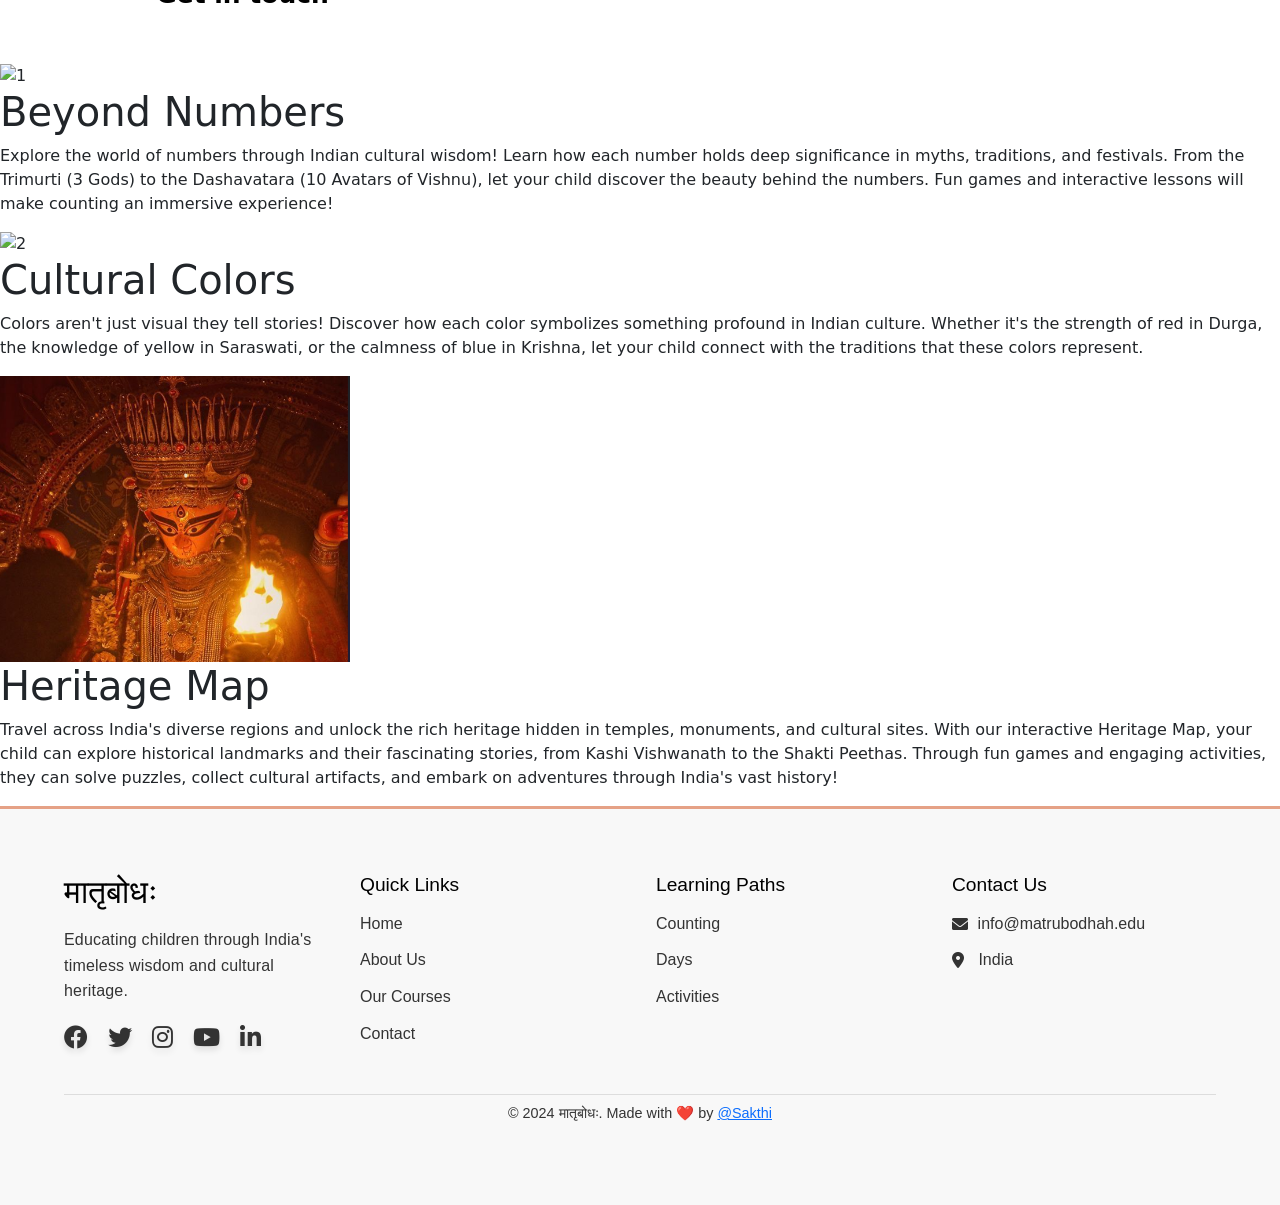
==== commit baa51850: "Update-Pages" ====
--- a/index.html
+++ b/index.html
@@ -23,7 +23,6 @@
   </head>
   <body>
     <header>
-
       <nav>
         <!-- Wrap the logo text in an anchor tag -->
         <a href="#hero" class="logo">मातृबोधः</a>
@@ -35,18 +34,16 @@
                 <a href="#">Content</a>
                 <ul class="dropdown-content">
                     <li><a href="countingpage.html">Counting</a></li>
-                    <li><a href="#">Days</a></li>
-                    <li><a href="#">Activities</a></li>
+                    <li><a href="Days.html">Days</a></li>
+                    <li><a href="Activities.html">Activities</a></li>
                     <li><a href="feedback.html">Feedback</a></li>
                 </ul>
             </li>
             <li><a href="login.html">Login</a></li>
             
-        <a href="#" class="btn-contact">Contact</a>
+        <a href="Contact.html" class="btn-contact">Contact</a>
        </ul>
     </nav>
-
-
     </header>
     <!-- Hero Section -->
      <!-- <div class=""> -->
--- a/styles.css
+++ b/styles.css
@@ -91,7 +91,7 @@
 }
 
 .nav-links a:hover {
-  color: #e5a186;
+  color: white;
 }
 
 .nav-links a:hover::after {
@@ -128,7 +128,17 @@
   background-color: #f1f1f1;
 }
 
-
+.btn-contact {
+  background-color: white;
+  color: black;
+  padding: 15px 30px;
+  border: 3px solid black;
+  border-radius: 0;
+  font-size: 16px;
+  font-weight: bold;
+  transition: background-color 0.3s ease, color 0.3s ease, transform 0.3s ease;
+  text-decoration: none;
+}
 
 .btn-contact:is(:focus, :hover) {
   background-color: #e5a186;
@@ -173,7 +183,6 @@
 .menu-toggle {
     display: none;
 }
-
 
 
 /* Hero Section */
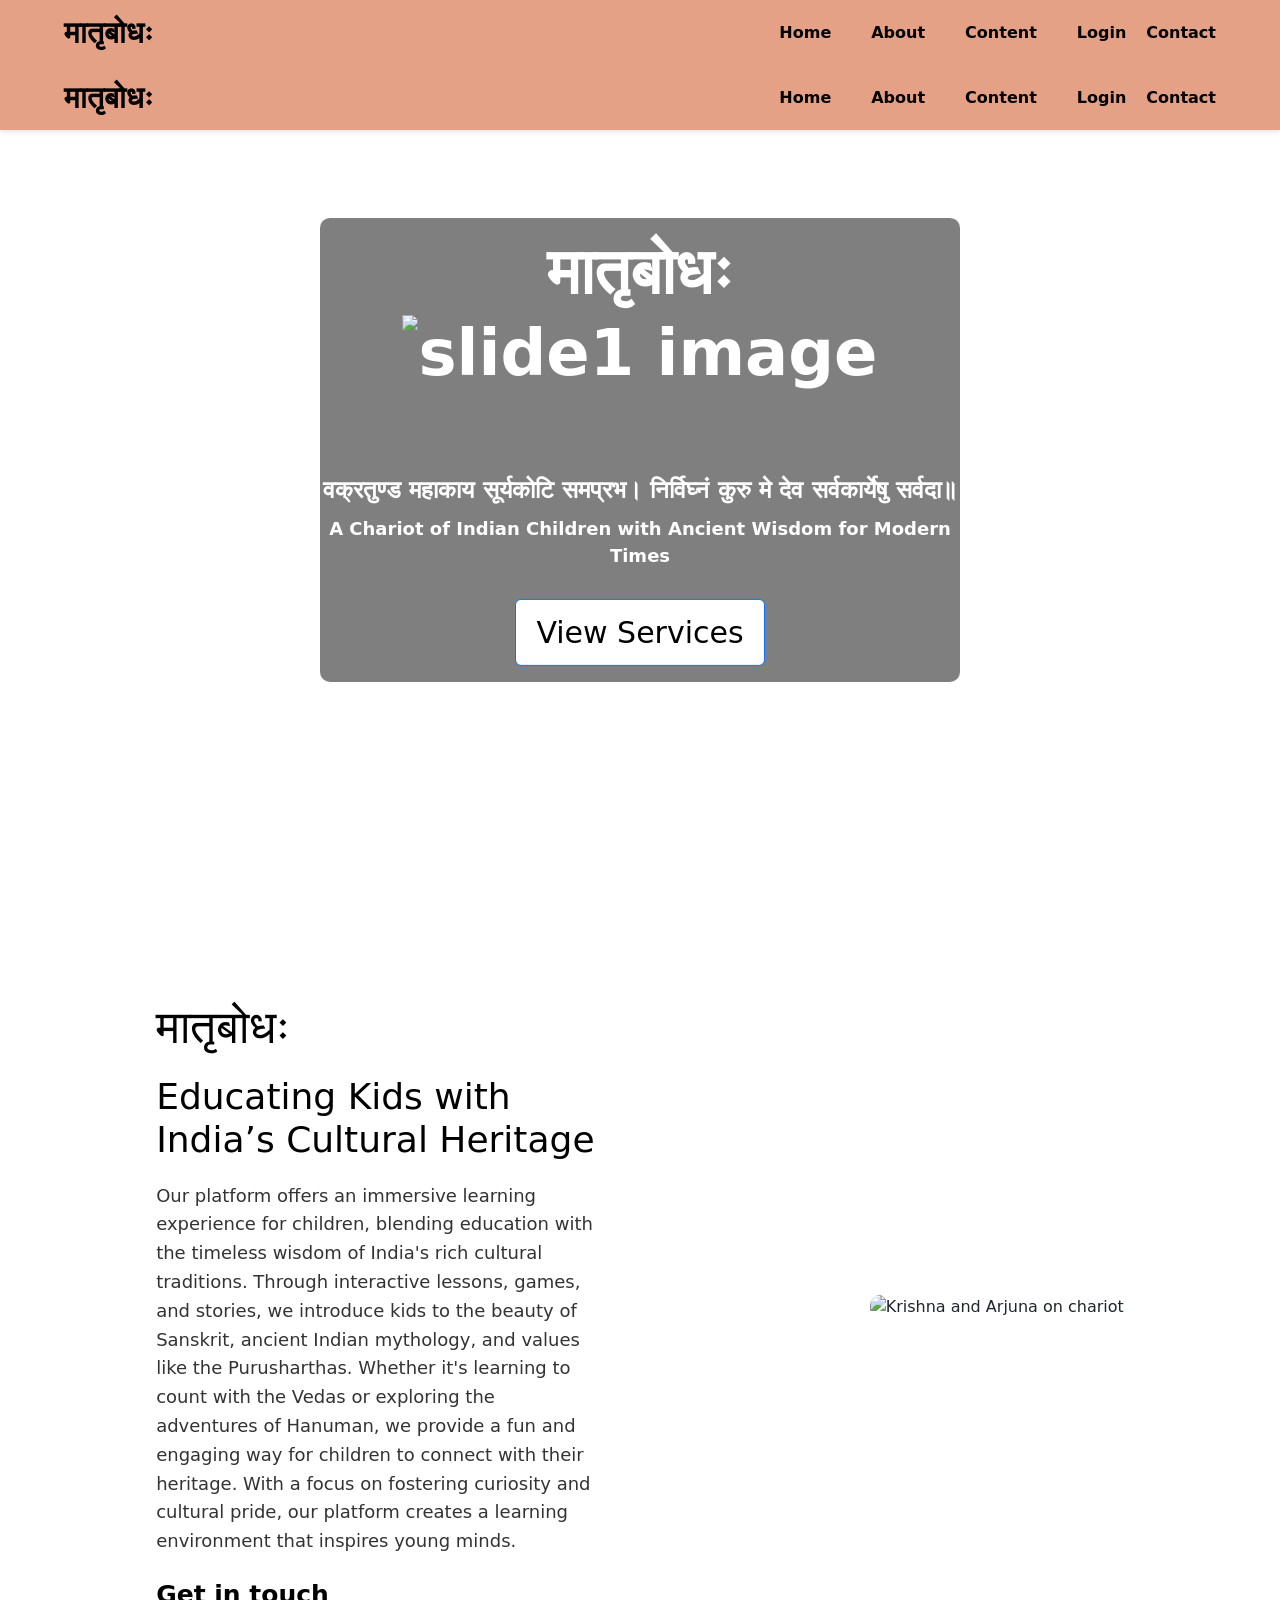
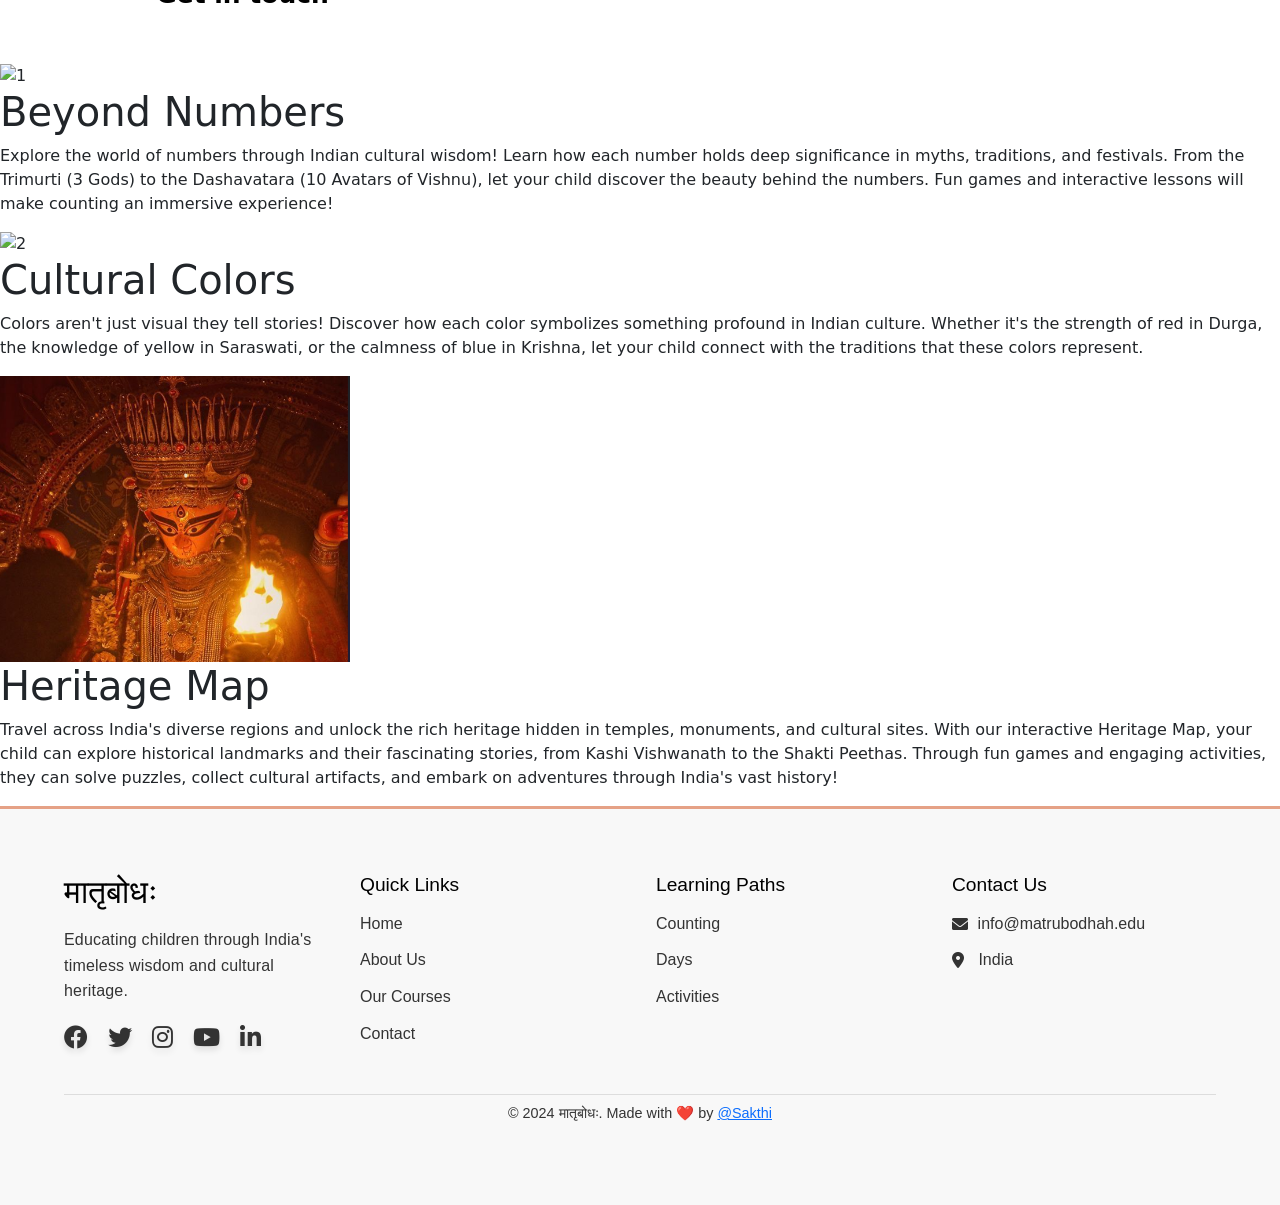
==== commit e36814e0: "Merge branch 'main' into code" ====
--- a/index.html
+++ b/index.html
@@ -23,6 +23,7 @@
   </head>
   <body>
     <header>
+
       <nav>
         <!-- Wrap the logo text in an anchor tag -->
         <a href="#hero" class="logo">मातृबोधः</a>
@@ -44,6 +45,31 @@
         <a href="Contact.html" class="btn-contact">Contact</a>
        </ul>
     </nav>
+
+
+        <nav>
+            <!-- Wrap the logo text in an anchor tag -->
+            <a href="#hero" class="logo">मातृबोधः</a>
+            <ul class="nav-links">
+                <li><a href="#hero">Home</a></li>
+                <li><a href="#wisdom">About</a></li>
+               
+                <li class="dropdown">
+                    <a href="#">Content</a>
+                    <ul class="dropdown-content">
+                        <li><a href="countingpage.html">Counting</a></li>
+                        <li><a href="#">Days</a></li>
+                        <li><a href="#">Activities</a></li>
+                        <li><a href="feedback.html">Feedback</a></li>
+                    </ul>
+                </li>
+                <li><a href="login.html">Login</a></li>
+                
+            <a href="#" class="btn-contact">Contact</a>
+           </ul>
+        </nav>
+
+
     </header>
     <!-- Hero Section -->
      <!-- <div class=""> -->
--- a/styles.css
+++ b/styles.css
@@ -128,17 +128,7 @@
   background-color: #f1f1f1;
 }
 
-.btn-contact {
-  background-color: white;
-  color: black;
-  padding: 15px 30px;
-  border: 3px solid black;
-  border-radius: 0;
-  font-size: 16px;
-  font-weight: bold;
-  transition: background-color 0.3s ease, color 0.3s ease, transform 0.3s ease;
-  text-decoration: none;
-}
+
 
 .btn-contact:is(:focus, :hover) {
   background-color: #e5a186;
@@ -183,6 +173,7 @@
 .menu-toggle {
     display: none;
 }
+
 
 
 /* Hero Section */
--- a/footercss.css
+++ b/footercss.css
@@ -57,19 +57,37 @@
     gap: 20px;
     margin-top: 1rem;
 }
-
 .social-links a {
     color: #333; 
     font-size: 1.5rem;
     text-shadow: 0 4px 6px rgba(0, 0, 0, 0.1);   
     transition: all 0.3s ease;
-}
-
-.social-links a:hover {
-    color: #E5A186;
-    text-shadow: 0 6px 10px rgba(0, 0, 0, 0.2);
-}
-
+  }
+  
+  .social-links a[aria-label="Facebook"]:hover {
+    color: #3b5998; /* Facebook blue */
+    text-shadow: 0 6px 10px rgba(0, 0, 0, 0.2);
+  }
+  
+  .social-links a[aria-label="Twitter"]:hover {
+    color: #1da1f2; /* Twitter blue */
+    text-shadow: 0 6px 10px rgba(0, 0, 0, 0.2);
+  }
+  
+  .social-links a[aria-label="Instagram"]:hover {
+    color: #e4405f; /* Instagram gradient */
+    text-shadow: 0 6px 10px rgba(0, 0, 0, 0.2);
+  }
+  
+  .social-links a[aria-label="YouTube"]:hover {
+    color: #ff0000; /* YouTube red */
+    text-shadow: 0 6px 10px rgba(0, 0, 0, 0.2);
+  }
+  
+  .social-links a[aria-label="Linkedin"]:hover {
+    color: #0077b5; /* LinkedIn blue */
+    text-shadow: 0 6px 10px rgba(0, 0, 0, 0.2);
+  }
 .contact-info li {
     display: flex;
     align-items: center;
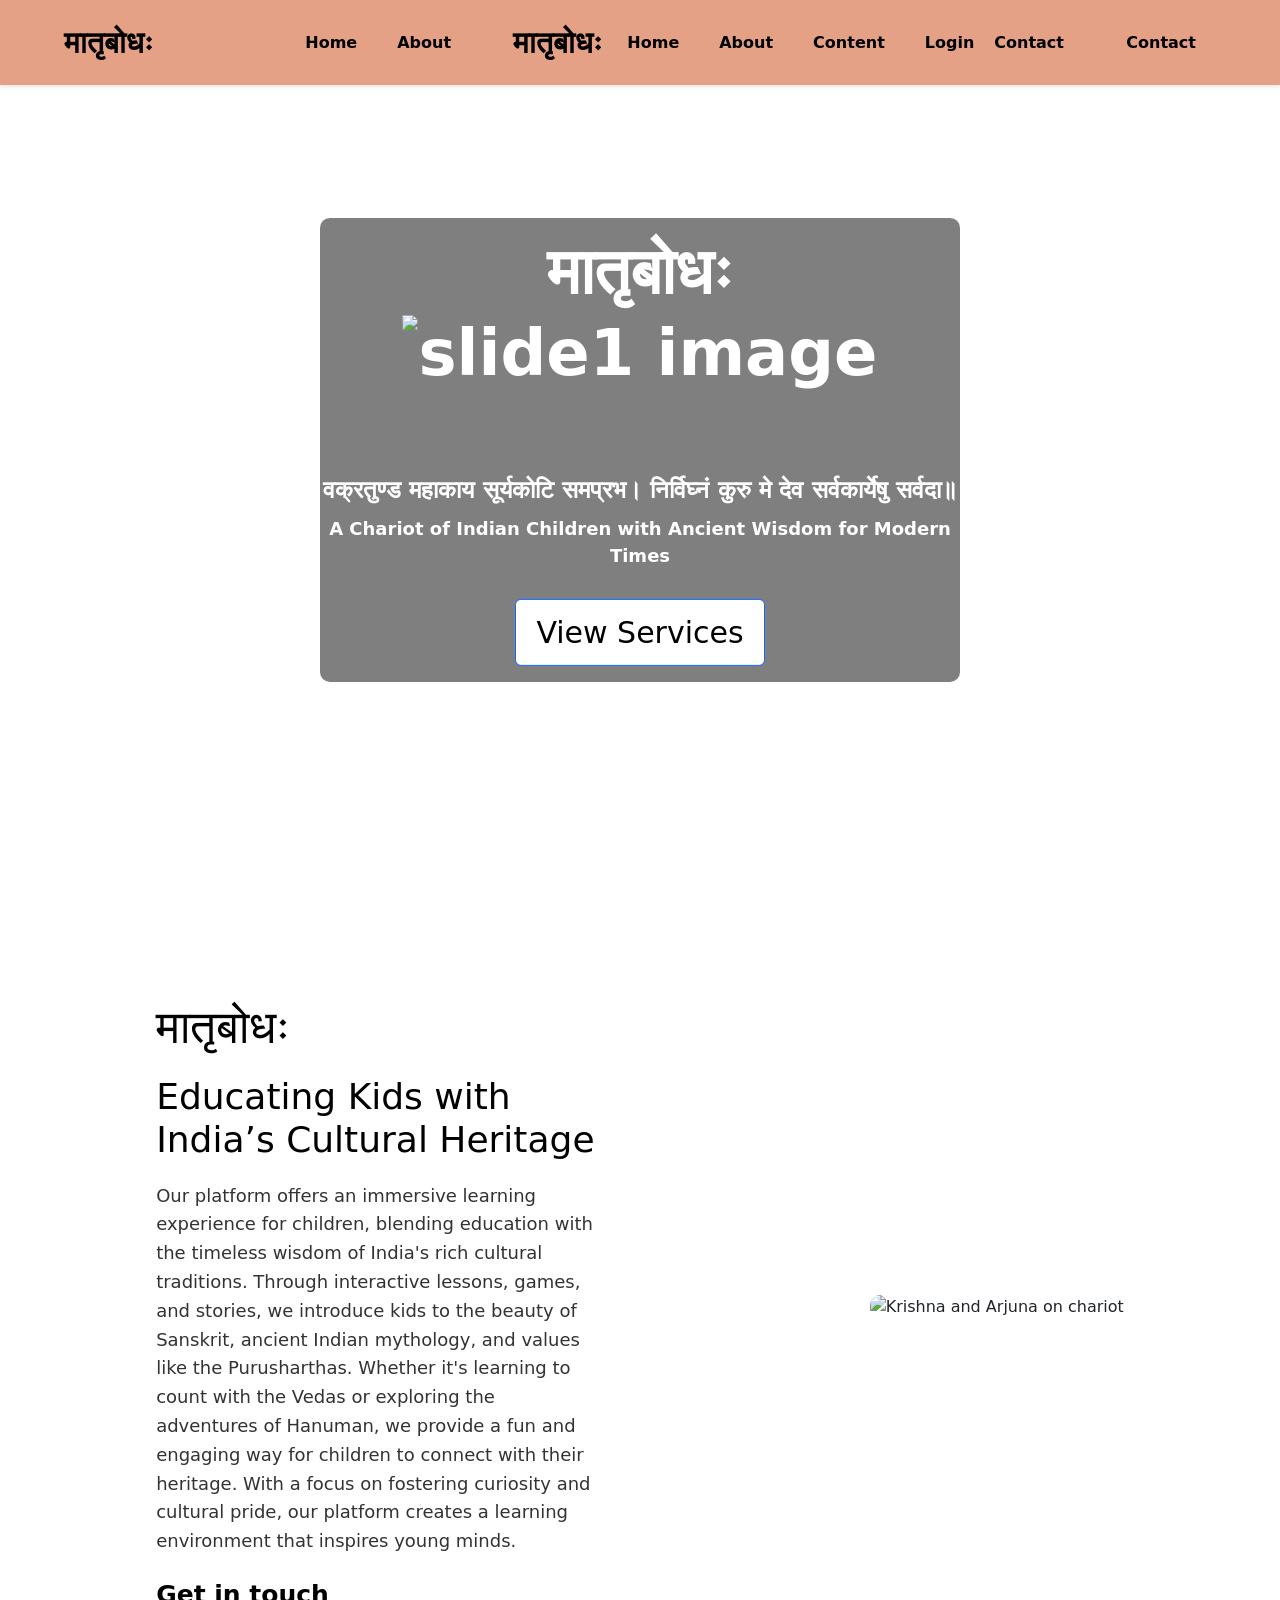
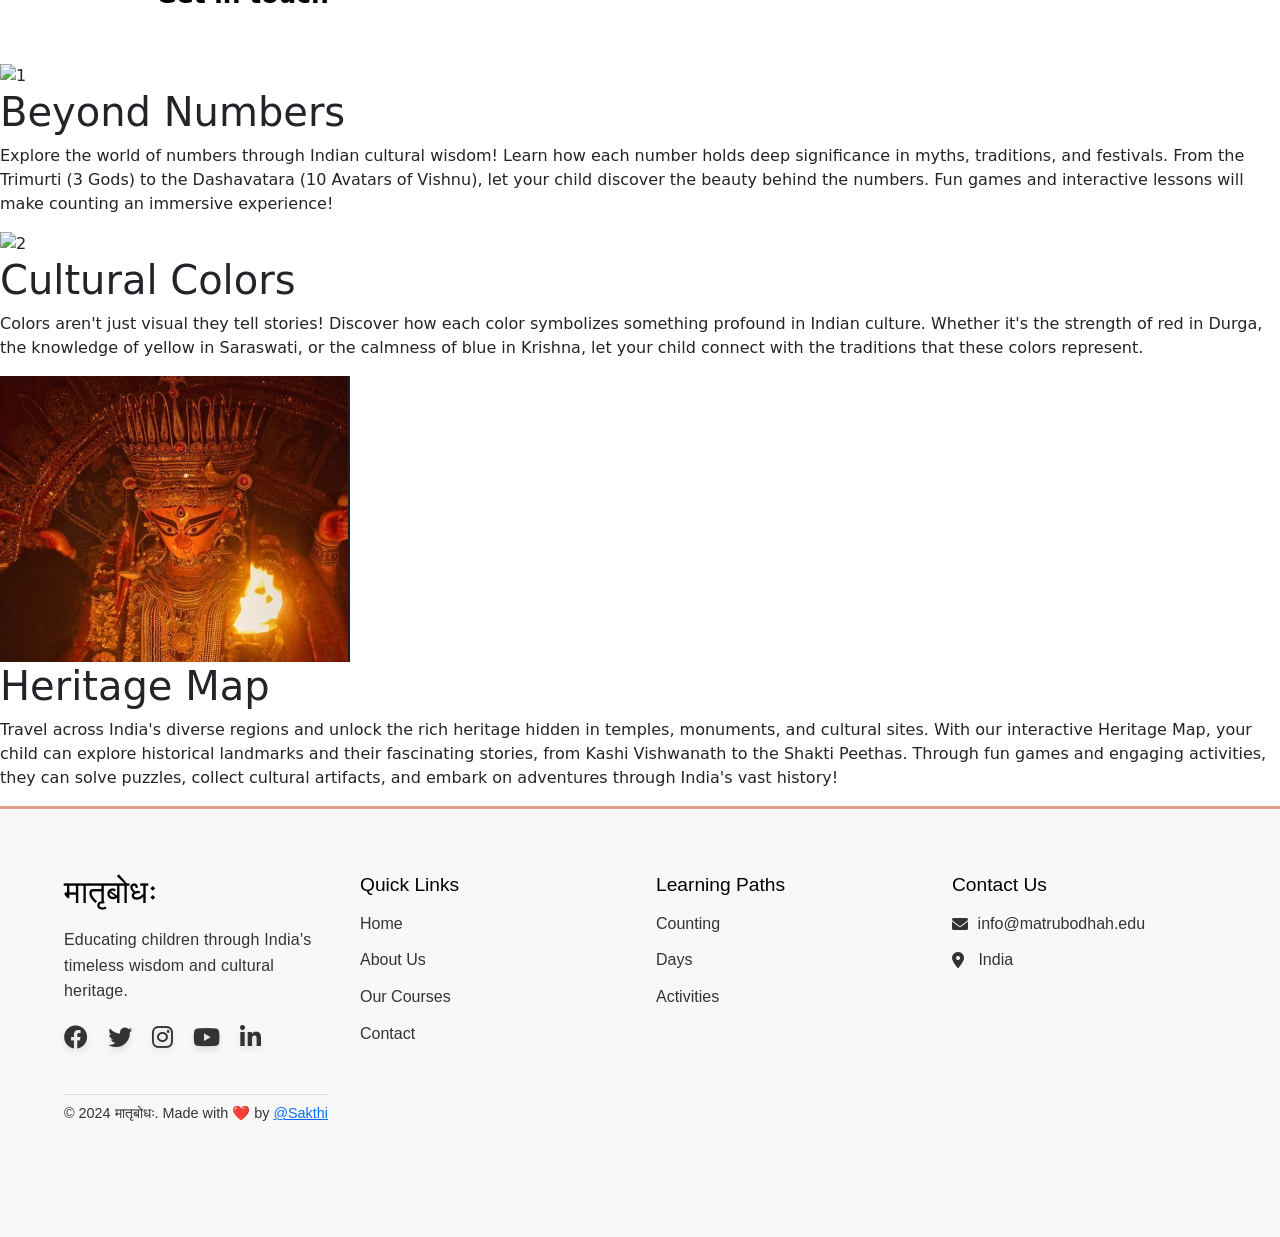
==== commit 2f976510: "Merge branch 'main' into main" ====
--- a/index.html
+++ b/index.html
@@ -7,7 +7,43 @@
     />
     <meta charset="UTF-8" />
     <meta name="viewport" content="width=device-width, initial-scale=1.0" />
+
     <title style="color:red;">मातृबोधः</title>
+
+    <title>मातृबोधः</title>
+    <link rel="stylesheet" href="styles.css">
+    <link rel="stylesheet" href="animations.css">
+    <link rel="stylesheet" href="scontentcss.css">
+    <link rel="stylesheet" href="footercss.css">
+    <link rel="stylesheet" href="https://cdnjs.cloudflare.com/ajax/libs/font-awesome/6.0.0/css/all.min.css">
+    <style>
+        /* Scroll to Top Button */
+        /* Scroll to Top Button */
+        #scrollToTopBtn {
+            display: none;
+            position: fixed;
+            bottom: 120px;
+            right: 37px;
+            height: 50px;
+            width: 50px;
+            background-color: rgb(218, 128, 76);
+            color: white;
+            border: none;
+            border-radius: 50%;
+            padding: 10px;
+            cursor: pointer;
+            font-size: 15px;
+        }
+  
+        #scrollToTopBtn:hover {
+            background-color: rgb(218, 128, 76);
+        }
+    </style>
+  
+
+</head>
+<body>
+
     <link rel="stylesheet" href="styles.css" />
     <link rel="stylesheet" href="animations.css" />
     <link rel="stylesheet" href="scontentcss.css" />
@@ -24,6 +60,7 @@
   <body>
     <header>
 
+
       <nav>
         <!-- Wrap the logo text in an anchor tag -->
         <a href="#hero" class="logo">मातृबोधः</a>
@@ -31,43 +68,35 @@
             <li><a href="#hero">Home</a></li>
             <li><a href="#wisdom">About</a></li>
            
+
+      <nav>
+        <!-- Wrap the logo text in an anchor tag -->
+        <a href="#hero" class="logo">मातृबोधः</a>
+        <ul class="nav-links">
+            <li><a href="index.html">Home</a></li>
+            <li><a href="index.html#wisdom">About</a></li>
+
             <li class="dropdown">
                 <a href="#">Content</a>
                 <ul class="dropdown-content">
                     <li><a href="countingpage.html">Counting</a></li>
-                    <li><a href="Days.html">Days</a></li>
-                    <li><a href="Activities.html">Activities</a></li>
+                    <li><a href="#">Days</a></li>
+                    <li><a href="#">Activities</a></li>
                     <li><a href="feedback.html">Feedback</a></li>
                 </ul>
             </li>
             <li><a href="login.html">Login</a></li>
+
             
-        <a href="Contact.html" class="btn-contact">Contact</a>
+        <a href="#" class="btn-contact">Contact</a>
        </ul>
     </nav>
 
 
-        <nav>
-            <!-- Wrap the logo text in an anchor tag -->
-            <a href="#hero" class="logo">मातृबोधः</a>
-            <ul class="nav-links">
-                <li><a href="#hero">Home</a></li>
-                <li><a href="#wisdom">About</a></li>
-               
-                <li class="dropdown">
-                    <a href="#">Content</a>
-                    <ul class="dropdown-content">
-                        <li><a href="countingpage.html">Counting</a></li>
-                        <li><a href="#">Days</a></li>
-                        <li><a href="#">Activities</a></li>
-                        <li><a href="feedback.html">Feedback</a></li>
-                    </ul>
-                </li>
-                <li><a href="login.html">Login</a></li>
-                
-            <a href="#" class="btn-contact">Contact</a>
-           </ul>
-        </nav>
+            <li><a href="#" >Contact</a></li>
+        </ul>
+        <div class="toggle-menu">☰</div>
+    </nav>
 
 
     </header>
@@ -270,82 +299,50 @@
         </div>
       </div>
     </section>
-
-    <footer class="main-footer">
-      <div class="footer-content">
-        <div class="footer-section">
-          <h3>मातृबोधः</h3>
-          <p>
-            Educating children through India's timeless wisdom and cultural
-            heritage.
-          </p>
-          <div class="social-links">
-            <a
-              href="https://github.com/Anjaliavv51/Matrubodhah"
-              target="_blank"
-              aria-label="Facebook"
-              ><i class="fab fa-facebook"></i
-            ></a>
-            <a
-              href="https://github.com/Anjaliavv51/Matrubodhah"
-              target="_blank"
-              aria-label="Twitter"
-              ><i class="fab fa-twitter"></i
-            ></a>
-            <a
-              href="https://github.com/Anjaliavv51/Matrubodhah"
-              target="_blank"
-              aria-label="Instagram"
-              ><i class="fab fa-instagram"></i
-            ></a>
-            <a
-              href="https://github.com/Anjaliavv51/Matrubodhah"
-              target="_blank"
-              aria-label="YouTube"
-              ><i class="fab fa-youtube"></i
-            ></a>
-            <a
-              href="https://github.com/Anjaliavv51/Matrubodhah"
-              target="_blank"
-              aria-label="Linkedin"
-              ><i class="fa-brands fa-linkedin-in"></i
-            ></a>
-          </div>
-        </div>
-
-        <div class="footer-section">
-          <h4>Quick Links</h4>
-          <ul>
-            <li><a href="#hero">Home</a></li>
-            <li><a href="#wisdom">About Us</a></li>
-            <li><a href="#content">Our Courses</a></li>
-            <!-- need to add contact page link -->
-            <li><a href="#hero">Contact</a></li>
-          </ul>
-        </div>
-
-        <div class="footer-section">
-          <h4>Learning Paths</h4>
-          <ul>
-            <!-- need to add respective page link -->
-            <li><a href="countingpage.html">Counting</a></li>
-            <li><a href="#hero">Days</a></li>
-            <li><a href="#hero">Activities</a></li>
-          </ul>
-        </div>
-
-        <div class="footer-section">
-          <h4>Contact Us</h4>
-          <ul class="contact-info">
-            <li>
-              <i class="fas fa-envelope"></i
-              ><a href="mailto:info@matrubodhah.edu">info@matrubodhah.edu</a>
-            </li>
-            <li><i class="fas fa-map-marker-alt"></i><span>India</span></li>
-          </ul>
-        </div>
-      </div>
-
+    <button id="scrollToTopBtn" onclick="scrollToTop()">↑</button>
+
+    <footer class="main-footer">    
+        <div class="footer-content">
+            <div class="footer-section">
+                <h3>मातृबोधः</h3>
+                <p>Educating children through India's timeless wisdom and cultural heritage.</p>
+                <div class="social-links">
+                    <a href="https://github.com/Anjaliavv51/Matrubodhah" target="_blank" aria-label="Facebook"><i class="fab fa-facebook"></i></a>
+                    <a href="https://github.com/Anjaliavv51/Matrubodhah" target="_blank" aria-label="Twitter"><i class="fab fa-twitter"></i></a>
+                    <a href="https://github.com/Anjaliavv51/Matrubodhah" target="_blank" aria-label="Instagram"><i class="fab fa-instagram"></i></a>
+                    <a href="https://github.com/Anjaliavv51/Matrubodhah" target="_blank" aria-label="YouTube"><i class="fab fa-youtube"></i></a>
+                    <a href="https://github.com/Anjaliavv51/Matrubodhah" target="_blank" aria-label="Linkedin"><i class="fa-brands fa-linkedin-in"></i></a>
+                </div>
+            </div>
+            
+            <div class="footer-section">
+                <h4>Quick Links</h4>
+                <ul>
+                    <li><a href="#hero">Home</a></li>
+                    <li><a href="#wisdom">About Us</a></li>
+                    <li><a href="#content">Our Courses</a></li>
+                    <!-- need to add contact page link -->
+                    <li><a href="#hero">Contact</a></li>
+                </ul>
+            </div>
+    
+            <div class="footer-section">
+                <h4>Learning Paths</h4>
+                <ul>
+                    <!-- need to add respective page link -->
+                    <li><a href="countingpage.html">Counting</a></li>
+                    <li><a href="#hero">Days</a></li>
+                    <li><a href="#hero">Activities</a></li>
+                </ul>
+            </div>
+    
+            <div class="footer-section">
+                <h4>Contact Us</h4>
+                <ul class="contact-info">
+                    <li><i class="fas fa-envelope"></i><a href="mailto:info@matrubodhah.edu">info@matrubodhah.edu</a></li>
+                    <li><i class="fas fa-map-marker-alt"></i><span>India</span></li>
+                </ul>
+            </div>
       <div class="footer-bottom">
         <p>
           &copy; 2024 मातृबोधः. Made with <span class="heart">❤️</span> by
@@ -362,6 +359,29 @@
     ></script>
     <script src="scrollscript.js"></script>
     <script src="audio.js"></script>
+    <script>
+        // Get the button
+        let mybutton = document.getElementById("scrollToTopBtn");
+      
+        // When the user scrolls down 20px from the top of the document, show the button
+        window.onscroll = function () {
+            if (document.body.scrollTop > 20 || document.documentElement.scrollTop > 20) {
+                mybutton.style.display = "block";
+            } else {
+                mybutton.style.display = "none";
+            }
+        };
+      
+        // When the user clicks on the button, scroll to the top of the document
+        mybutton.onclick = function () {
+            document.body.scrollTop = 0;
+            document.documentElement.scrollTop = 0;
+        };
+      </script>
+
+
+</body>
+</html>
     <script src="https://cdn.jsdelivr.net/npm/bootstrap@5.3.3/dist/js/bootstrap.bundle.min.js"></script>
     <script src="https://cdn.jsdelivr.net/npm/@popperjs/core@2.11.6/dist/umd/popper.min.js"></script>
     <script src="index.js"></script>
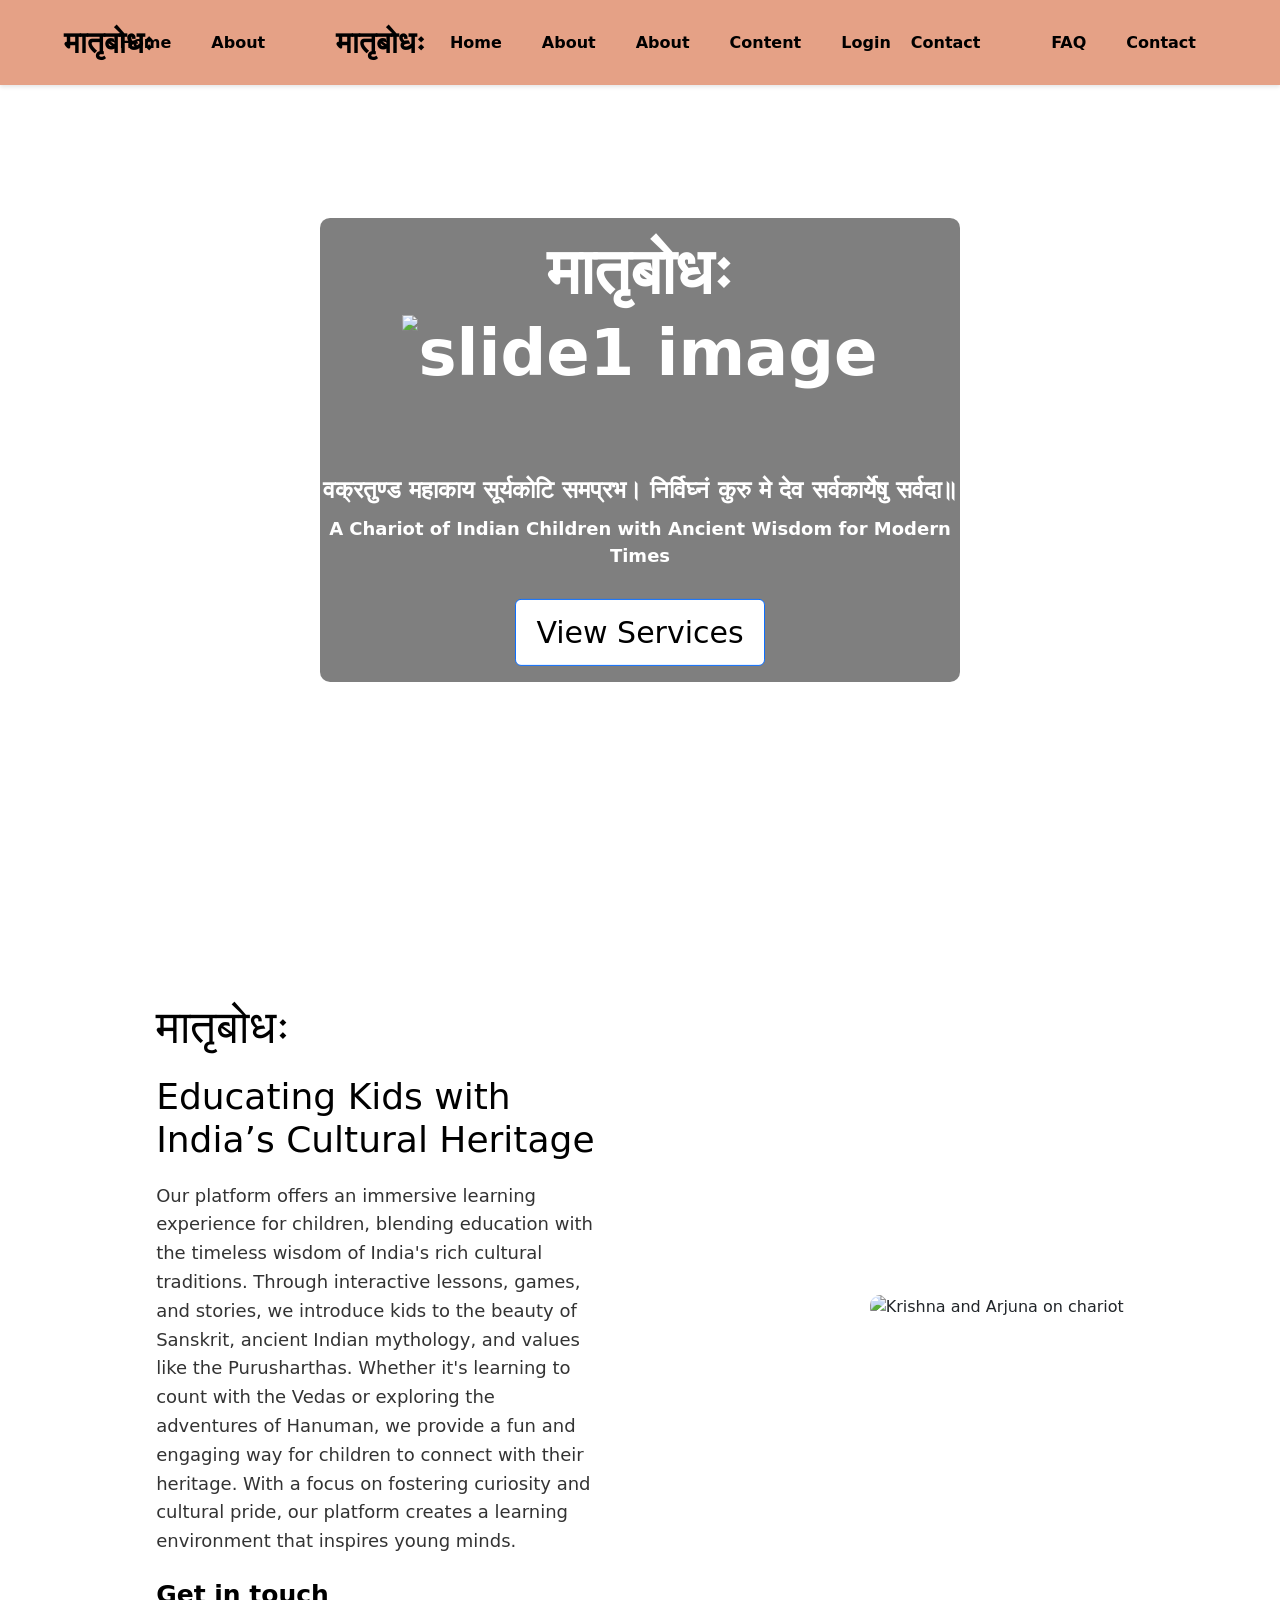
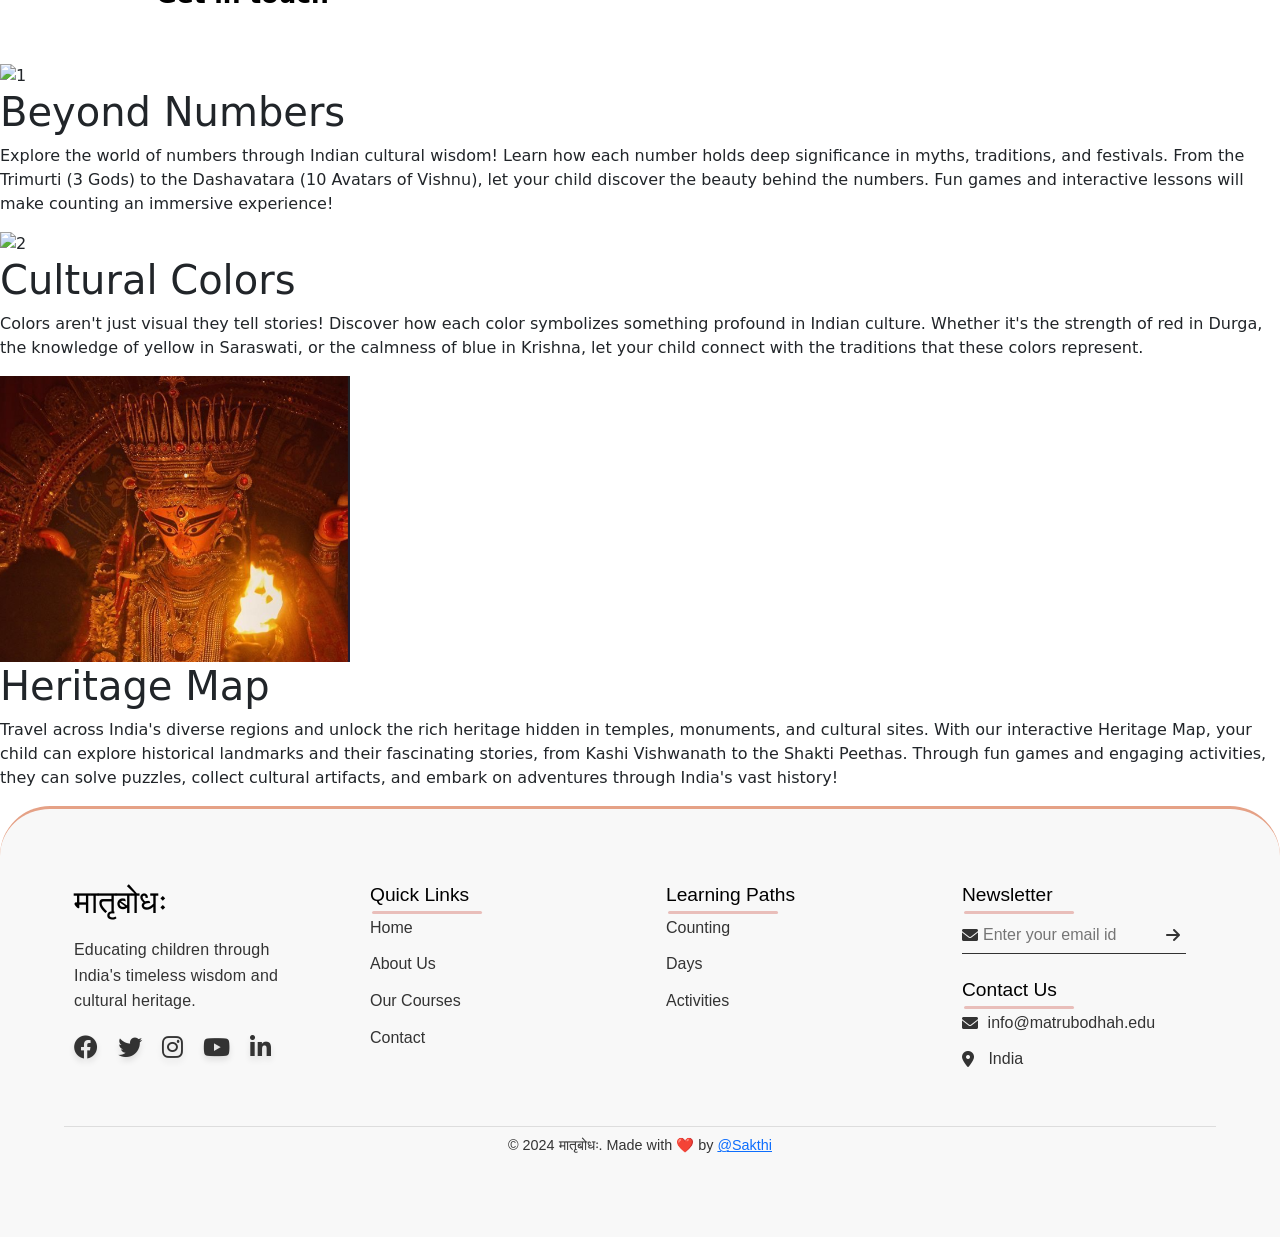
==== commit d063e4b9: "Merge branch 'main' into main" ====
--- a/index.html
+++ b/index.html
@@ -74,7 +74,10 @@
         <a href="#hero" class="logo">मातृबोधः</a>
         <ul class="nav-links">
             <li><a href="index.html">Home</a></li>
+
             <li><a href="index.html#wisdom">About</a></li>
+
+            <li><a href="pages/about-page.html">About</a></li>
 
             <li class="dropdown">
                 <a href="#">Content</a>
@@ -87,12 +90,15 @@
             </li>
             <li><a href="login.html">Login</a></li>
 
+
             
         <a href="#" class="btn-contact">Contact</a>
        </ul>
     </nav>
 
 
+
+            <li><a href="faq.html">FAQ</a></li>
             <li><a href="#" >Contact</a></li>
         </ul>
         <div class="toggle-menu">☰</div>
@@ -243,7 +249,7 @@
         <a href="#" class="bt">Get in touch</a>
       </div>
       <div class="wisdom-image">
-        <img src="/1.jpg" alt="Krishna and Arjuna on chariot" />
+        <img src="1.jpg" alt="Krishna and Arjuna on chariot" />
       </div>
     </section>
     <section class="content-section" id="content">
@@ -299,51 +305,97 @@
         </div>
       </div>
     </section>
+
+    <button id="scrollToTopBtn" onclick="scrollToTop()">
+      <i class="fas fa-arrow-up fa-xl"></i>
+    </button>
+
     <button id="scrollToTopBtn" onclick="scrollToTop()">↑</button>
-
-    <footer class="main-footer">    
-        <div class="footer-content">
-            <div class="footer-section">
-                <h3>मातृबोधः</h3>
-                <p>Educating children through India's timeless wisdom and cultural heritage.</p>
-                <div class="social-links">
-                    <a href="https://github.com/Anjaliavv51/Matrubodhah" target="_blank" aria-label="Facebook"><i class="fab fa-facebook"></i></a>
-                    <a href="https://github.com/Anjaliavv51/Matrubodhah" target="_blank" aria-label="Twitter"><i class="fab fa-twitter"></i></a>
-                    <a href="https://github.com/Anjaliavv51/Matrubodhah" target="_blank" aria-label="Instagram"><i class="fab fa-instagram"></i></a>
-                    <a href="https://github.com/Anjaliavv51/Matrubodhah" target="_blank" aria-label="YouTube"><i class="fab fa-youtube"></i></a>
-                    <a href="https://github.com/Anjaliavv51/Matrubodhah" target="_blank" aria-label="Linkedin"><i class="fa-brands fa-linkedin-in"></i></a>
-                </div>
-            </div>
-            
-            <div class="footer-section">
-                <h4>Quick Links</h4>
-                <ul>
-                    <li><a href="#hero">Home</a></li>
-                    <li><a href="#wisdom">About Us</a></li>
-                    <li><a href="#content">Our Courses</a></li>
-                    <!-- need to add contact page link -->
-                    <li><a href="#hero">Contact</a></li>
-                </ul>
-            </div>
-    
-            <div class="footer-section">
-                <h4>Learning Paths</h4>
-                <ul>
-                    <!-- need to add respective page link -->
-                    <li><a href="countingpage.html">Counting</a></li>
-                    <li><a href="#hero">Days</a></li>
-                    <li><a href="#hero">Activities</a></li>
-                </ul>
-            </div>
-    
-            <div class="footer-section">
-                <h4>Contact Us</h4>
-                <ul class="contact-info">
-                    <li><i class="fas fa-envelope"></i><a href="mailto:info@matrubodhah.edu">info@matrubodhah.edu</a></li>
-                    <li><i class="fas fa-map-marker-alt"></i><span>India</span></li>
-                </ul>
-            </div>
-      <div class="footer-bottom">
+    <!-- Footer Section -->
+ <footer class="main-footer">
+      <div class="footer-content">
+        <div class="footer-section">
+          <h3>मातृबोधः</h3>
+          <p>
+            Educating children through India's timeless wisdom and cultural
+            heritage.
+          </p>
+          <div class="social-links">
+            <a
+              href="https://github.com/Anjaliavv51/Matrubodhah"
+              target="_blank"
+              aria-label="Facebook"
+              ><i class="fab fa-facebook"></i
+            ></a>
+            <a
+              href="https://github.com/Anjaliavv51/Matrubodhah"
+              target="_blank"
+              aria-label="Twitter"
+              ><i class="fab fa-twitter"></i
+            ></a>
+            <a
+              href="https://github.com/Anjaliavv51/Matrubodhah"
+              target="_blank"
+              aria-label="Instagram"
+              ><i class="fab fa-instagram"></i
+            ></a>
+            <a
+              href="https://github.com/Anjaliavv51/Matrubodhah"
+              target="_blank"
+              aria-label="YouTube"
+              ><i class="fab fa-youtube"></i
+            ></a>
+            <a
+              href="https://github.com/Anjaliavv51/Matrubodhah"
+              target="_blank"
+              aria-label="Linkedin"
+              ><i class="fa-brands fa-linkedin-in"></i
+            ></a>
+          </div>
+        </div>
+
+
+        <div class="footer-section">
+          <h4>Quick Links <div class="underline"><span></span></div></h4>
+          <ul>
+            <li><a href="#hero">Home</a></li>
+            <li><a href="#wisdom">About Us</a></li>
+            <li><a href="#content">Our Courses</a></li>
+            <!-- need to add contact page link -->
+            <li><a href="#hero">Contact</a></li>
+          </ul>
+        </div>
+
+        <div class="footer-section">
+          <h4>Learning Paths <div class="underline"><span></span></div></h4>
+          <ul>
+            <!-- need to add respective page link -->
+            <li><a href="countingpage.html">Counting</a></li>
+            <li><a href="#hero">Days</a></li>
+            <li><a href="#hero">Activities</a></li>
+          </ul>
+        </div>
+
+        <div class="footer-section">
+          <h4>Newsletter <div class="underline"><span></span></div></h4>
+          <form>
+            <i class="fas fa-envelope"></i>
+            <input type="email" placeholder="Enter your email id" required>
+            <button type="submit"><i class="fas fa-arrow-right"></i></button>
+          </form>
+          <br>
+          <h4>Contact Us <div class="underline"><span></span></div></h4>
+          <ul class="contact-info">
+            <li>
+              <i class="fas fa-envelope"></i
+              ><a href="mailto:info@matrubodhah.edu">info@matrubodhah.edu</a>
+            </li>
+            <li><i class="fas fa-map-marker-alt"></i><span>India</span></li>
+          </ul>
+        </div>
+        
+      </div>
+   <div class="footer-bottom">
         <p>
           &copy; 2024 मातृबोधः. Made with <span class="heart">❤️</span> by
           <a href="https://github.com/Anjaliavv51/Matrubodhah" target="_blank"
--- a/footercss.css
+++ b/footercss.css
@@ -1,108 +1,117 @@
+
+/* ========================
+   Footer Section
+   ======================== */
 .main-footer {
-    background-color: #f8f8f8;
-    padding: 4rem 5%;
-    color: #333;
-    font-family: 'Arial', sans-serif;
-    border-top: 3px solid #E5A186;
+  background-color: #f8f8f8;
+  padding: 4rem 5%;
+  color: #333;
+  font-family: 'Arial', sans-serif;
+  border-top: 3px solid #E5A186;
+   border-top-left-radius: 50px;
+   border-top-right-radius: 50px;
 }
 
 .footer-content {
-    display: grid;
-    grid-template-columns: repeat(auto-fit, minmax(250px, 1fr));
-    gap: 2rem;
-    margin-bottom: 2rem;
+  display: grid;
+  grid-template-columns: repeat(auto-fit, minmax(250px, 1fr));
+  gap: 2rem;
+  margin-bottom: 2rem;
 }
 
 .footer-section h3 {
-    font-size: 2rem;
-    margin-bottom: 1rem;
-    color: #000;
+  font-size: 2rem;
+  margin-bottom: 1rem;
+  color: #000;
 }
 
 .footer-section h4 {
-    font-size: 1.2rem;
-    margin-bottom: 1rem;
-    color: #000;
+  font-size: 1.2rem;
+  margin-bottom: 1rem;
+  color: #000;
 }
 
 .footer-section p {
-    line-height: 1.6;
-    margin-bottom: 1rem;
-    letter-spacing: 0.2px;
+  line-height: 1.6;
+  margin-bottom: 1rem;
+  letter-spacing: 0.2px;
 }
 
 .footer-section ul {
-    list-style: none;
-    padding: 0;
+  list-style: none;
+  padding: 0;
 }
 
 .footer-section ul li {
-    margin-bottom: 0.8rem;
+  margin-bottom: 0.8rem;
 }
 
 .footer-section ul li a {
-    color: #333;
-    text-decoration: none;
-    transition: color 0.3s ease;
+  color: #333;
+  text-decoration: none;
+  transition: color 0.3s ease;
 }
 
 .footer-section ul li a:hover {
-    color: #E5A186;
+  color: #E5A186;
 }
 
 .social-links {
-    display: flex;
-    justify-content: flex-start; 
-    align-items: center;
-    gap: 20px;
-    margin-top: 1rem;
-}
+  display: flex;
+  justify-content: flex-start;
+  align-items: center;
+  gap: 20px;
+  margin-top: 1rem;
+}
+
 .social-links a {
-    color: #333; 
-    font-size: 1.5rem;
-    text-shadow: 0 4px 6px rgba(0, 0, 0, 0.1);   
-    transition: all 0.3s ease;
-  }
-  
-  .social-links a[aria-label="Facebook"]:hover {
-    color: #3b5998; /* Facebook blue */
-    text-shadow: 0 6px 10px rgba(0, 0, 0, 0.2);
-  }
-  
-  .social-links a[aria-label="Twitter"]:hover {
-    color: #1da1f2; /* Twitter blue */
-    text-shadow: 0 6px 10px rgba(0, 0, 0, 0.2);
-  }
-  
-  .social-links a[aria-label="Instagram"]:hover {
-    color: #e4405f; /* Instagram gradient */
-    text-shadow: 0 6px 10px rgba(0, 0, 0, 0.2);
-  }
-  
-  .social-links a[aria-label="YouTube"]:hover {
-    color: #ff0000; /* YouTube red */
-    text-shadow: 0 6px 10px rgba(0, 0, 0, 0.2);
-  }
-  
-  .social-links a[aria-label="Linkedin"]:hover {
-    color: #0077b5; /* LinkedIn blue */
-    text-shadow: 0 6px 10px rgba(0, 0, 0, 0.2);
-  }
+  color: #333;
+  font-size: 1.5rem;
+  text-shadow: 0 4px 6px rgba(0, 0, 0, 0.1);
+  transition: all 0.3s ease;
+}
+
+.social-links a[aria-label="Facebook"]:hover {
+  color: #3b5998;
+  text-shadow: 0 6px 10px rgba(0, 0, 0, 0.2);
+}
+
+.social-links a[aria-label="Twitter"]:hover {
+  color: #1da1f2;
+  text-shadow: 0 6px 10px rgba(0, 0, 0, 0.2);
+}
+
+.social-links a[aria-label="Instagram"]:hover {
+  color: #e4405f;
+  text-shadow: 0 6px 10px rgba(0, 0, 0, 0.2);
+}
+
+.social-links a[aria-label="YouTube"]:hover {
+  color: #ff0000;
+  text-shadow: 0 6px 10px rgba(0, 0, 0, 0.2);
+}
+
+.social-links a[aria-label="Linkedin"]:hover {
+  color: #0077b5;
+  text-shadow: 0 6px 10px rgba(0, 0, 0, 0.2);
+}
+
 .contact-info li {
-    display: flex;
-    align-items: center;
-    transition: all 0.3s ease;
-    gap: 0.6rem;
+  display: flex;
+  align-items: center;
+  transition: all 0.3s ease;
+  gap: 0.6rem;
 }
 
 .contact-info li span {
-    margin-left: 0.3rem;
-    transition: all 0.3s ease;
+  margin-left: 0.3rem;
+  transition: all 0.3s ease;
 }
 
 .contact-info li span:hover {
-    color: #E5A186;
-}
+  color: #E5A186;
+}
+
 .footer-bottom {
     text-align: center;
     padding-top: 0.5rem;
@@ -127,75 +136,103 @@
         transform: scale(1.2);
     }
 }
-
-/* Responsive adjustments */
-@media (max-width: 1024px) {
-    .footer-content {
-        grid-template-columns: repeat(auto-fit, minmax(200px, 1fr));
-    }
-
-    .footer-section ul li {
-        margin-bottom: 0.6rem;
-    }
-
-    .social-links a {
-        font-size: 1.4rem;
-    }
-}
-
-@media (max-width: 768px) {
-    .footer-content {
-        grid-template-columns: 1fr;
-        gap: 1.5rem;
-    }
-
-    .footer-section {
-        text-align: center;
-    }
-
-    .social-links {
-        justify-content: center;
-    }
-
-    .contact-info li {
-        justify-content: center;
-    }
-        
-    .contact-info li span {
-        margin-left: 0rem;
-    }
-    
-    .footer-section h3 {
-        font-size: 1.8rem;
-    }
-
-    .footer-section h4 {
-        font-size: 1rem;
-    }
-}
-
-@media (max-width: 480px) {
-    .main-footer {
-        padding: 3rem 3%;
-    }
-
-    .footer-section h3 {
-        font-size: 1.6rem;
-    }
-
-    .footer-section h4 {
-        font-size: 0.9rem; 
-    }
-
-    .footer-section ul li a {
-        font-size: 0.9rem; 
-    }
-
-    .social-links a {
-        font-size: 1.2rem; 
-    }
-        
-    .footer-bottom {
-        font-size: 0.8rem; 
-    }
-}+form {
+   padding-bottom: 199px;
+   display: flex;
+   align-items: center;
+   justify-content: space-between;
+   position: relative;  /* Add relative positioning to the form */
+   margin-bottom: 1px;
+}
+
+form::before {
+   content: "";
+   position: absolute;
+   bottom: 0;
+   left: 0%;  /* Adjust this value to control the starting point of the border */
+   width: 92%;  /* Adjust this value to control the length of the border */
+   border-bottom: 1px solid #333;  /* border color */
+}
+
+form input{
+   width:85%;
+   padding: 5px;
+   background: transparent;
+   color: #333;
+   border: 0;
+   outline: none;
+}
+form button{
+   background: transparent;
+   border: 0;
+   outline: none;
+   cursor: pointer;
+}
+form button .fas{
+  font-size: 16px;
+  padding: 10px 20px;
+  color: #333;
+}
+
+.main-footer .footer-content {
+  display: flex;
+  justify-content: space-between;
+  align-items: flex-start;
+  flex-wrap: wrap;
+}
+
+.main-footer .footer-section {
+  flex: 1 1 18%; /* This ensures each section takes up an equal width, you can adjust percentage as needed */
+  padding: 10px;
+}
+
+.main-footer .footer-section h4 {
+  margin-bottom: 10px;
+}
+
+.main-footer .footer-section ul,
+.main-footer .footer-section form {
+  margin: 0;
+  padding: 0;
+  list-style: none;
+}
+
+.main-footer .footer-section form input {
+  margin-right: 10px;
+}
+
+h4 {
+  position: relative; /* Add relative positioning to the <h3> element */
+}
+
+.underline {
+  width: 45%; /* Adjusted to make the red line shorter */
+  height: 3px;
+  background: #e9beba;
+  border-radius: 3px;
+  position: absolute;
+  bottom: -8px; /* Adjusted to position the underline correctly below the text */
+  left: 10%; /* Centers the underline horizontally */
+  transform: translateX(-20%); /* This ensures that the underline is centered */
+  overflow: hidden;
+}
+
+.underline span {
+  width: 15px;
+  height: 100%;
+  background: #d25523;
+  border-radius: 3px;
+  position: absolute;
+  top: 0;
+  left: -15px; /* Starting off-screen to the left */
+  animation: moving 2s linear infinite;
+}
+
+@keyframes moving {
+  0% {
+    left: -20px; /* Start animation off-screen */
+  }
+  100% {
+    left: 100%; /* Move the span across to the right */
+  }
+}
--- a/footercss.css
+++ b/footercss.css
@@ -1,108 +1,117 @@
+
+/* ========================
+   Footer Section
+   ======================== */
 .main-footer {
-    background-color: #f8f8f8;
-    padding: 4rem 5%;
-    color: #333;
-    font-family: 'Arial', sans-serif;
-    border-top: 3px solid #E5A186;
+  background-color: #f8f8f8;
+  padding: 4rem 5%;
+  color: #333;
+  font-family: 'Arial', sans-serif;
+  border-top: 3px solid #E5A186;
+   border-top-left-radius: 50px;
+   border-top-right-radius: 50px;
 }
 
 .footer-content {
-    display: grid;
-    grid-template-columns: repeat(auto-fit, minmax(250px, 1fr));
-    gap: 2rem;
-    margin-bottom: 2rem;
+  display: grid;
+  grid-template-columns: repeat(auto-fit, minmax(250px, 1fr));
+  gap: 2rem;
+  margin-bottom: 2rem;
 }
 
 .footer-section h3 {
-    font-size: 2rem;
-    margin-bottom: 1rem;
-    color: #000;
+  font-size: 2rem;
+  margin-bottom: 1rem;
+  color: #000;
 }
 
 .footer-section h4 {
-    font-size: 1.2rem;
-    margin-bottom: 1rem;
-    color: #000;
+  font-size: 1.2rem;
+  margin-bottom: 1rem;
+  color: #000;
 }
 
 .footer-section p {
-    line-height: 1.6;
-    margin-bottom: 1rem;
-    letter-spacing: 0.2px;
+  line-height: 1.6;
+  margin-bottom: 1rem;
+  letter-spacing: 0.2px;
 }
 
 .footer-section ul {
-    list-style: none;
-    padding: 0;
+  list-style: none;
+  padding: 0;
 }
 
 .footer-section ul li {
-    margin-bottom: 0.8rem;
+  margin-bottom: 0.8rem;
 }
 
 .footer-section ul li a {
-    color: #333;
-    text-decoration: none;
-    transition: color 0.3s ease;
+  color: #333;
+  text-decoration: none;
+  transition: color 0.3s ease;
 }
 
 .footer-section ul li a:hover {
-    color: #E5A186;
+  color: #E5A186;
 }
 
 .social-links {
-    display: flex;
-    justify-content: flex-start; 
-    align-items: center;
-    gap: 20px;
-    margin-top: 1rem;
-}
+  display: flex;
+  justify-content: flex-start;
+  align-items: center;
+  gap: 20px;
+  margin-top: 1rem;
+}
+
 .social-links a {
-    color: #333; 
-    font-size: 1.5rem;
-    text-shadow: 0 4px 6px rgba(0, 0, 0, 0.1);   
-    transition: all 0.3s ease;
-  }
-  
-  .social-links a[aria-label="Facebook"]:hover {
-    color: #3b5998; /* Facebook blue */
-    text-shadow: 0 6px 10px rgba(0, 0, 0, 0.2);
-  }
-  
-  .social-links a[aria-label="Twitter"]:hover {
-    color: #1da1f2; /* Twitter blue */
-    text-shadow: 0 6px 10px rgba(0, 0, 0, 0.2);
-  }
-  
-  .social-links a[aria-label="Instagram"]:hover {
-    color: #e4405f; /* Instagram gradient */
-    text-shadow: 0 6px 10px rgba(0, 0, 0, 0.2);
-  }
-  
-  .social-links a[aria-label="YouTube"]:hover {
-    color: #ff0000; /* YouTube red */
-    text-shadow: 0 6px 10px rgba(0, 0, 0, 0.2);
-  }
-  
-  .social-links a[aria-label="Linkedin"]:hover {
-    color: #0077b5; /* LinkedIn blue */
-    text-shadow: 0 6px 10px rgba(0, 0, 0, 0.2);
-  }
+  color: #333;
+  font-size: 1.5rem;
+  text-shadow: 0 4px 6px rgba(0, 0, 0, 0.1);
+  transition: all 0.3s ease;
+}
+
+.social-links a[aria-label="Facebook"]:hover {
+  color: #3b5998;
+  text-shadow: 0 6px 10px rgba(0, 0, 0, 0.2);
+}
+
+.social-links a[aria-label="Twitter"]:hover {
+  color: #1da1f2;
+  text-shadow: 0 6px 10px rgba(0, 0, 0, 0.2);
+}
+
+.social-links a[aria-label="Instagram"]:hover {
+  color: #e4405f;
+  text-shadow: 0 6px 10px rgba(0, 0, 0, 0.2);
+}
+
+.social-links a[aria-label="YouTube"]:hover {
+  color: #ff0000;
+  text-shadow: 0 6px 10px rgba(0, 0, 0, 0.2);
+}
+
+.social-links a[aria-label="Linkedin"]:hover {
+  color: #0077b5;
+  text-shadow: 0 6px 10px rgba(0, 0, 0, 0.2);
+}
+
 .contact-info li {
-    display: flex;
-    align-items: center;
-    transition: all 0.3s ease;
-    gap: 0.6rem;
+  display: flex;
+  align-items: center;
+  transition: all 0.3s ease;
+  gap: 0.6rem;
 }
 
 .contact-info li span {
-    margin-left: 0.3rem;
-    transition: all 0.3s ease;
+  margin-left: 0.3rem;
+  transition: all 0.3s ease;
 }
 
 .contact-info li span:hover {
-    color: #E5A186;
-}
+  color: #E5A186;
+}
+
 .footer-bottom {
     text-align: center;
     padding-top: 0.5rem;
@@ -127,75 +136,103 @@
         transform: scale(1.2);
     }
 }
-
-/* Responsive adjustments */
-@media (max-width: 1024px) {
-    .footer-content {
-        grid-template-columns: repeat(auto-fit, minmax(200px, 1fr));
-    }
-
-    .footer-section ul li {
-        margin-bottom: 0.6rem;
-    }
-
-    .social-links a {
-        font-size: 1.4rem;
-    }
-}
-
-@media (max-width: 768px) {
-    .footer-content {
-        grid-template-columns: 1fr;
-        gap: 1.5rem;
-    }
-
-    .footer-section {
-        text-align: center;
-    }
-
-    .social-links {
-        justify-content: center;
-    }
-
-    .contact-info li {
-        justify-content: center;
-    }
-        
-    .contact-info li span {
-        margin-left: 0rem;
-    }
-    
-    .footer-section h3 {
-        font-size: 1.8rem;
-    }
-
-    .footer-section h4 {
-        font-size: 1rem;
-    }
-}
-
-@media (max-width: 480px) {
-    .main-footer {
-        padding: 3rem 3%;
-    }
-
-    .footer-section h3 {
-        font-size: 1.6rem;
-    }
-
-    .footer-section h4 {
-        font-size: 0.9rem; 
-    }
-
-    .footer-section ul li a {
-        font-size: 0.9rem; 
-    }
-
-    .social-links a {
-        font-size: 1.2rem; 
-    }
-        
-    .footer-bottom {
-        font-size: 0.8rem; 
-    }
-}+form {
+   padding-bottom: 199px;
+   display: flex;
+   align-items: center;
+   justify-content: space-between;
+   position: relative;  /* Add relative positioning to the form */
+   margin-bottom: 1px;
+}
+
+form::before {
+   content: "";
+   position: absolute;
+   bottom: 0;
+   left: 0%;  /* Adjust this value to control the starting point of the border */
+   width: 92%;  /* Adjust this value to control the length of the border */
+   border-bottom: 1px solid #333;  /* border color */
+}
+
+form input{
+   width:85%;
+   padding: 5px;
+   background: transparent;
+   color: #333;
+   border: 0;
+   outline: none;
+}
+form button{
+   background: transparent;
+   border: 0;
+   outline: none;
+   cursor: pointer;
+}
+form button .fas{
+  font-size: 16px;
+  padding: 10px 20px;
+  color: #333;
+}
+
+.main-footer .footer-content {
+  display: flex;
+  justify-content: space-between;
+  align-items: flex-start;
+  flex-wrap: wrap;
+}
+
+.main-footer .footer-section {
+  flex: 1 1 18%; /* This ensures each section takes up an equal width, you can adjust percentage as needed */
+  padding: 10px;
+}
+
+.main-footer .footer-section h4 {
+  margin-bottom: 10px;
+}
+
+.main-footer .footer-section ul,
+.main-footer .footer-section form {
+  margin: 0;
+  padding: 0;
+  list-style: none;
+}
+
+.main-footer .footer-section form input {
+  margin-right: 10px;
+}
+
+h4 {
+  position: relative; /* Add relative positioning to the <h3> element */
+}
+
+.underline {
+  width: 45%; /* Adjusted to make the red line shorter */
+  height: 3px;
+  background: #e9beba;
+  border-radius: 3px;
+  position: absolute;
+  bottom: -8px; /* Adjusted to position the underline correctly below the text */
+  left: 10%; /* Centers the underline horizontally */
+  transform: translateX(-20%); /* This ensures that the underline is centered */
+  overflow: hidden;
+}
+
+.underline span {
+  width: 15px;
+  height: 100%;
+  background: #d25523;
+  border-radius: 3px;
+  position: absolute;
+  top: 0;
+  left: -15px; /* Starting off-screen to the left */
+  animation: moving 2s linear infinite;
+}
+
+@keyframes moving {
+  0% {
+    left: -20px; /* Start animation off-screen */
+  }
+  100% {
+    left: 100%; /* Move the span across to the right */
+  }
+}
